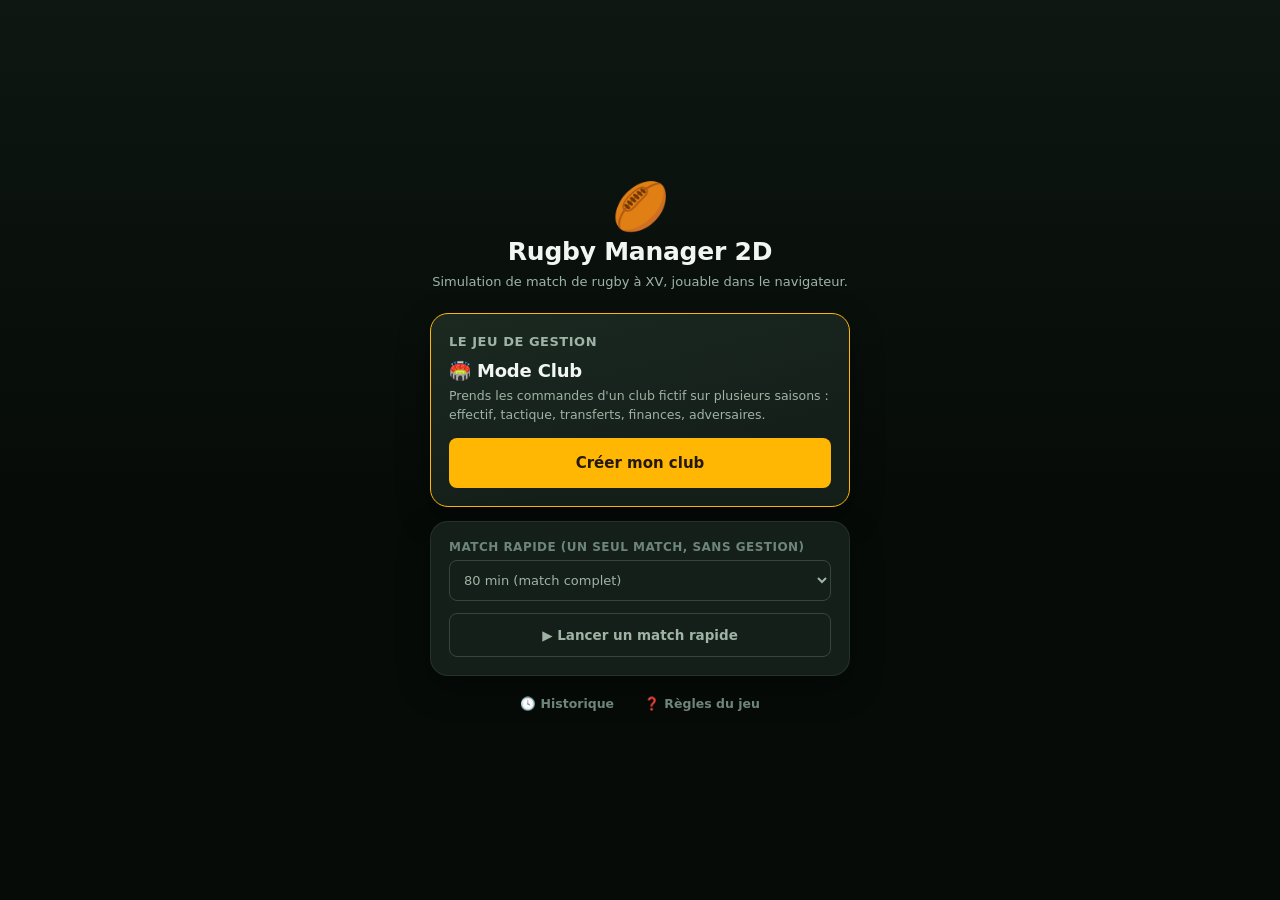
==== docs/index.html @ a4a84b22 "PAGE BLANCHE : un fichier perdu au chargement est signale, avec un bouton pour recharger La page cha" ====
<!DOCTYPE html>
<html lang="fr">
<head>
<meta charset="UTF-8">
<meta name="viewport" content="width=device-width, initial-scale=1, maximum-scale=1, user-scalable=no">
<title>Rugby Manager 2D — Démo de simulation</title>
<script>
  // CHARGEMENT INCOMPLET (TODO_AUDIT.md P2-62) : la page charge ~56 fichiers.
  // Sur une connexion instable, un seul fichier perdu laissait un jeu muet
  // (accueil affiché, boutons sans effet, aucun message). On note ici, avant
  // tout le reste, chaque script ou feuille de style qui échoue à se charger ;
  // la vérification en fin de page prévient le joueur.
  window.__chargementsRates = [];
  window.addEventListener('error', function (e) {
    var t = e.target;
    if (t && (t.tagName === 'SCRIPT' || t.tagName === 'LINK')) {
      window.__chargementsRates.push(t.src || t.href || '?');
    }
  }, true);
</script>
<link rel="stylesheet" href="css/style.css">
</head>
<body>
<!-- Confirmations : petit message temporaire après une action (entraînement,
     transfert, tactique, composition...) — cf. clubUI.js, fonction toast(). -->
<div id="toastContainer" aria-live="polite"></div>
<div class="panneau visible" id="panneauAccueil">
  <div class="accueilContenu">
    <div class="heroBadge">🏉</div>
    <h1>Rugby Manager 2D</h1>
    <p class="sousTitre">Simulation de match de rugby à XV, jouable dans le navigateur.</p>

    <!-- Affichée seulement si une saison de club est en cours (cf.
         clubUI.js, rafraichirCarteAccueil) : l'accueil doit refléter ce que
         le joueur est réellement en train de faire, pas toujours pousser un
         match rapide en priorité si une carrière de club existe déjà. -->
    <div class="carteAction carteContinuerClub" id="carteContinuerClub" style="display:none;">
      <p class="sr-label" style="margin:0 0 8px;">Ta saison en cours</p>
      <div id="continuerClubInfos"></div>
      <button id="btnContinuerClub" class="accent" style="width:100%;margin-top:10px;">Continuer ma saison</button>
      <!-- SORTIE DE SECOURS. Le seul bouton de remise a zero du jeu vivait
           DANS le panneau du club (onglet Palmares) : si l'entree dans le club
           echouait pour une raison quelconque, le joueur ne pouvait ni entrer
           ni effacer sa sauvegarde pour repartir — signale en jeu. Ce bouton-ci
           est affiche par docs/js/main.js sur la seule base de la presence
           d'une sauvegarde, et son gestionnaire n'utilise ni l'etat du club ni
           le rendu de l'interface : il reste donc disponible meme quand tout le
           reste est casse. -->
      <button id="btnSecoursEffacer" class="lienTexte" style="width:100%;margin-top:8px;font-size:12px;display:none;">Ma saison ne s'ouvre pas — repartir de zéro</button>
    </div>

    <!-- Mode Club promu en action principale : c'est le vrai jeu de gestion
         (tout le travail de fond du projet y vit), pas un sous-menu au même
         niveau que "Historique"/"Règles". Masqué si une saison est déjà en
         cours (cf. clubUI.js, rafraichirCarteAccueil) : "Continuer ma
         saison" ci-dessus suffit alors, pas besoin des deux. -->
    <div class="carteAction carteHero" id="carteNouveauClub">
      <p class="sr-label" style="margin:0 0 8px;">Le jeu de gestion</p>
      <h2 style="margin:0 0 6px;">🏟️ Mode Club</h2>
      <p style="font-size:12.5px;color:var(--text-dim);margin:0 0 14px;">Prends les commandes d'un club fictif sur plusieurs saisons : effectif, tactique, transferts, finances, adversaires.</p>
      <button id="btnAccueilModeClub" class="accent">Créer mon club</button>
    </div>

    <div class="carteAction carteSecondaire">
      <label for="selDureeAccueil" class="sr-label">Match rapide (un seul match, sans gestion)</label>
      <select id="selDureeAccueil" title="Durée du match simulé">
        <option value="300">5 min (démo courte)</option>
        <option value="1200">20 min</option>
        <option value="2400">40 min (mi-temps)</option>
        <option value="4800" selected>80 min (match complet)</option>
      </select>
      <button id="btnAccueilMatchRapide" class="alt">▶ Lancer un match rapide</button>
    </div>

    <div class="liensSecondaires">
      <button id="btnAccueilHistorique" class="lienTexte">🕓 Historique</button>
      <button id="btnAccueilLegende" class="lienTexte">❓ Règles du jeu</button>
    </div>
  </div>
</div>

<div class="panneau" id="panneauGeneration">
  <div class="accueilContenu">
    <div class="heroBadge">🏉</div>
    <div class="carteAction">
      <h2 id="genTitre">Génération du match…</h2>
      <p>Le moteur simule le match complet en arrière-plan (mêlées, rucks, plaquages, coups de pied…).</p>
      <div class="barreProgression"><div class="barreProgressionRemplissage" id="genProgressBar"></div></div>
      <p id="genProgressLabel">0:00 / 80:00</p>
    </div>
  </div>
</div>

<!-- Mi-temps d'un match JOUÉ (P0-match) : le résultat n'est pas encore acquis,
     les consignes prises ici modifient réellement la seconde période. -->
<div class="panneau" id="panneauMiTemps">
  <div class="accueilContenu">
    <div class="carteAction carteHero">
      <h2 id="miTempsTitre">Mi-temps</h2>
      <div id="miTempsScore" class="grosScore"></div>
      <p id="miTempsDetail" class="detailResultat"></p>
      <p class="noteFacultatif">Rien n'est joué : tes consignes s'appliquent dès le coup d'envoi.</p>
      <h3 style="margin:14px 0 6px;font-size:13px;">Consigne pour la seconde période</h3>
      <div id="miTempsConsignes"></div>
      <h3 style="margin:14px 0 6px;font-size:13px;">Remplacements</h3>
      <div id="miTempsRemplacants"></div>
      <button id="btnMiTempsReprendre" class="accent" style="margin-top:12px;">Reprendre le match</button>
    </div>
  </div>
</div>

<div class="panneau" id="panneauResultat">
  <div class="accueilContenu">
    <div class="carteAction carteHero">
      <div id="resultatBadge" class="badgeResultat" style="display:none;"></div>
      <h2>Match terminé</h2>
      <div id="resultatScore" class="grosScore"></div>
      <p id="resultatDetail" class="detailResultat"></p>
      <!-- Feuille de match (TODO_AUDIT.md P1-52) : la chronologie réelle de
           la rencontre. Avant, le joueur ne voyait qu'un score. -->
      <div id="resultatFeuille" class="feuilleDeMatch"></div>
      <p class="noteFacultatif">Voir le match est facultatif : le résultat est déjà acquis.</p>
      <button id="btnResultatVoir" class="accent">Voir le match</button>
      <button id="btnResultatFermer" class="alt">Fermer</button>
    </div>
  </div>
</div>

<div id="vueMatch" style="display:none;">
  <div id="hud">
    <div class="ligne1">
      <div class="score" id="score">Equipe A 0 — 0 Equipe B</div>
      <div id="phase">En jeu</div>
      <div class="horloge" id="horloge">0:00 / 5:00</div>
    </div>
    <div class="possession" id="possession"></div>
    <ul id="feed"></ul>
  </div>
  <div id="banner"></div>
  <canvas id="pitch"></canvas>
  <div id="seekZone">
    <span id="tempsLabel">0:00</span>
    <input type="range" id="seek" min="0" max="300" step="1" value="0">
    <span id="tempsLabelFin">5:00</span>
  </div>
  <div id="controls">
    <div class="controlsRangee principale">
      <button id="btnPlay">Pause</button>
      <button id="btnSpeed" class="alt">Vitesse x1</button>
      <!-- Consigne EN COURS de jeu (P0-match) : visible uniquement quand le
           match est réellement joué, donc quand une décision peut encore
           changer la suite. -->
      <button id="btnConsigneMatch" class="alt" style="display:none;">🎯 Consigne</button>
      <button id="btnTerminerMatch" class="alt" style="display:none;">⏩ Terminer</button>
      <button id="btnQuitterMatch" class="alt" style="display:none;">⏹ Quitter</button>
      <button id="btnSauver" class="accent" style="display:none;">Enregistrer</button>
      <button id="btnMenu" class="alt">☰ Menu</button>
    </div>
  </div>
</div>

<div class="panneau" id="panneauMenu">
  <h2>Menu</h2>
  <div style="margin:0 16px 16px;">
    <button id="btnNouveau" class="alt" style="width:100%;margin-bottom:10px;">Nouveau match</button>
    <label class="sr-label" for="selDuree">Durée du match</label>
    <select id="selDuree" title="Durée du match simulé" style="width:100%;margin-bottom:16px;">
      <option value="300">5 min (démo courte)</option>
      <option value="1200">20 min</option>
      <option value="2400">40 min (mi-temps)</option>
      <option value="4800" selected>80 min (match complet)</option>
    </select>
    <button id="btnAccueil" class="alt" style="width:100%;margin-bottom:10px;">Accueil</button>
    <button id="btnStats" class="alt" style="width:100%;margin-bottom:10px;">Stats du match</button>
    <button id="btnHistorique" class="alt" style="width:100%;margin-bottom:10px;">Historique</button>
    <button id="btnModeClub" class="alt" style="width:100%;margin-bottom:10px;">Mode Club</button>
    <button id="btnLegende" class="alt" style="width:100%;">Comment lire le match ?</button>
  </div>
  <button class="fermer alt" id="fermerMenu">Fermer</button>
</div>

<!-- Feuille de match d'une rencontre PASSÉE (C4). Le compte rendu ne vivait
     que sur l'écran de fin de match et disparaissait à sa fermeture ; il est
     désormais archivé et se rouvre depuis le calendrier, avec le même rendu. -->
<div class="panneau" id="panneauFeuilleMatch">
  <h2 id="titreFeuilleMatch">Feuille de match</h2>
  <div id="corpsFeuilleMatch" class="feuilleDeMatch" style="margin:0 16px;"></div>
  <button class="fermer alt" id="fermerFeuilleMatch">Fermer</button>
</div>

<div class="panneau" id="panneauClub">
  <div id="clubCreation">
    <div class="carteClub" style="margin-top:16px;">
      <h3 style="margin-top:0;">🏟️ Mode Club</h3>
      <p>Crée ton club pour démarrer une saison en Ligue Régionale (14 clubs, aller-retour, tout le monde joue à chaque journée) avec le même moteur que le Match rapide. Monte vers la Ligue Nationale puis la Ligue d'Excellence selon ton classement, dispute les compétitions mondiales, et débloque une Équipe B si ton budget te le permet.</p>
      <label class="sr-label" for="inputNomClub">Nom du club</label>
      <input type="text" id="inputNomClub" class="champTexte" placeholder="Laisser vide pour un nom généré">
      <!-- Nom du MANAGER (TODO_AUDIT.md P1-42) : la carrière personnelle est
           désormais distincte du club, on demande donc qui la mène. Le
           parcours de création reste identique par ailleurs. -->
      <label class="sr-label" for="inputNomManager" style="margin-top:10px;">Ton nom (manager)</label>
      <input type="text" id="inputNomManager" class="champTexte" placeholder="Laisser vide pour « Manager »">
      <button id="btnCreerClub" class="accent" style="width:100%;margin-top:12px;">Créer le club et démarrer la saison</button>
    </div>
    <button class="fermer alt" id="fermerClubCreation" style="width:calc(100% - 32px);margin:8px 16px;">Fermer</button>
  </div>

  <!-- Coquille d'application : barre supérieure persistante (identité du
       club + repères clés) + navigation (menu latéral sur ordinateur,
       bandeau horizontal en haut sur mobile, cf. style.css) + contenu
       défilant indépendamment — plus une simple succession de cartes. -->
  <div id="clubGestion" style="display:none;">
    <div id="clubTopBar">
      <!-- Sur mobile, la navigation vit dans un tiroir masqué par défaut
           (cf. style.css/clubUI.js) : ce bouton l'ouvre. Invisible à partir
           de 900px, où le menu latéral reste toujours affiché. -->
      <button class="alt" id="btnMenuClub" title="Menu">☰</button>
      <!-- Identité du club ACTUELLEMENT AFFICHÉ (TODO_AUDIT.md P1-20) :
           le sien ("Mon club") ou celui qu'il est en train de consulter
           ("Club consulté", avec le bouton de retour). Visible en
           permanence, en haut à gauche, quel que soit l'écran. -->
      <div id="clubEntete"></div>
      <button class="alt" id="fermerClub" title="Fermer le Mode Club">✕</button>
      <div id="clubTopBarInfos"></div>
    </div>

    <div id="clubBody">
      <!-- Fond assombri derrière le tiroir de navigation mobile : cliquer
           dessus referme le tiroir, comme le tiroir lui-même. -->
      <div id="navBackdrop"></div>
      <nav class="barreOnglets" id="barreOngletsClub">
        <button class="ongletBtn actif" data-onglet="dashboard">🏠 <span>Dashboard</span></button>
        <button class="ongletBtn" data-onglet="preparer">🧭 <span>Préparer le match</span></button>
        <span class="groupeNav" data-cat="club">Mon club</span>
        <button class="ongletBtn" data-onglet="effectif">👥 <span>Effectif</span></button>
        <button class="ongletBtn" data-onglet="composition">📋 <span>Composition</span></button>
        <button class="ongletBtn" data-onglet="tactique">🎯 <span>Tactique</span></button>
        <button class="ongletBtn" data-onglet="entrainement">🏋️ <span>Entraînement</span></button>
        <span class="groupeNav" data-cat="recrutement">Recrutement</span>
        <button class="ongletBtn" data-onglet="transferts">🔁 <span>Recrutement</span></button>
        <button class="ongletBtn" data-onglet="personnel">🧑‍⚕️ <span>Personnel</span></button>
        <span class="groupeNav" data-cat="competition">Compétition</span>
        <button class="ongletBtn" data-onglet="classement">🏆 <span>Compétitions</span></button>
        <button class="ongletBtn" data-onglet="calendrier">📅 <span>Calendrier</span></button>
        <button class="ongletBtn" data-onglet="monde">🌍 <span>Monde</span></button>
        <span class="groupeNav" data-cat="gestion">Gestion</span>
        <button class="ongletBtn" data-onglet="finances">💰 <span>Finances</span></button>
        <button class="ongletBtn" data-onglet="medical">🩺 <span>Médical</span></button>
        <button class="ongletBtn" data-onglet="developpement">🌱 <span>Développement</span></button>
        <button class="ongletBtn" data-onglet="club">🏗️ <span>Club</span></button>
        <button class="ongletBtn" data-onglet="stats">📊 <span>Statistiques</span></button>
      </nav>

      <main id="clubMain">
        <!-- Dashboard : prochain match, 5 derniers résultats, classement,
             alertes (blessures/fatigue/contrats/finances), effectif, budget —
             la vue qu'on voit en entrant dans le club (cf. clubUI.js). -->
        <div class="voletOnglet" data-volet="dashboard">
          <div class="enTetePage"><span class="categoriePage">Accueil</span><h2 id="titreVueDensemble">Dashboard</h2><p id="sousTitreVueDensemble">Ta saison en un coup d'œil : prochain match, décisions urgentes et alertes.</p></div>
          <!-- Vue d'ensemble d'un club CONSULTÉ (TODO_AUDIT.md P1-20) :
               identité, forme, comparaison d'effectif et confrontations
               directes — les seules informations réellement observables d'un
               club que le joueur ne dirige pas. Masquée sur son propre club,
               où c'est le tableau de bord de gestion qui s'affiche. -->
          <div class="carteClub" id="carteVueClubConsulte" style="display:none;">
            <h3>🏟️ Vue d'ensemble</h3>
            <div id="clubVueConsulteIdentite"></div>
            <h4 style="margin:14px 0 6px;">Comparaison d'effectif</h4>
            <div id="clubVueConsulteAnalyse"></div>
            <h4 style="margin:14px 0 6px;">Confrontations directes</h4>
            <div id="clubVueConsulteConfrontations"></div>
            <!-- Palmarès et parcours (G16) : depuis que les clubs survivent
                 aux montées et aux descentes, ils accumulent une histoire.
                 Même bloc que sur la fiche du club du joueur — une seule
                 fonction de rendu, pas une version pauvre pour l'adversaire. -->
            <!-- Marché des entraîneurs (G24) : qui tient ce banc, depuis quand,
                 et si sa place est menacée. Bloc DISTINCT du palmarès : rangé
                 sous « Palmarès et parcours », il annonçait un entraîneur en
                 poste comme s'il s'agissait d'un titre du club. -->
            <h4 style="margin:14px 0 6px;">Banc de touche</h4>
            <div id="clubVueConsulteEntraineur"></div>
            <h4 style="margin:14px 0 6px;">Palmarès et parcours</h4>
            <div id="clubVueConsultePalmares"></div>
            <!-- Match amical (TODO_AUDIT.md P1-32) : l'action vit sur la page
                 du club qu'on regarde — on ne choisit jamais un adversaire
                 dans une liste (règle P1-20), on ouvre un club puis on lui
                 propose une rencontre. -->
            <div id="clubVueConsulteAmical"></div>
          </div>
          <p class="sectionDashboard carteMonClub">À faire maintenant</p>
          <div class="carteClub carteMonClub" id="carteAlertes" style="display:none;">
            <h3>📋 À traiter</h3>
            <div id="clubAlertes"></div>
          </div>
          <div class="carteClub carteMonClub">
            <h3>🗓️ Prochaine échéance</h3>
            <div id="clubProchainMatch"></div>
            <label class="sr-label" for="selDureeClub" style="margin-top:10px;">Durée du match</label>
            <select id="selDureeClub" style="width:100%;" title="Durée du match simulé">
              <option value="300">5 min (démo courte)</option>
              <option value="1200">20 min</option>
              <option value="2400">40 min (mi-temps)</option>
              <option value="4800" selected>80 min (match complet)</option>
            </select>
            <!-- Deux actions DISTINCTES (TODO_AUDIT.md P1-26) : avancer d'un
                 seul jour, ou filer jusqu'au prochain match en s'arrêtant dès
                 qu'il se passe quelque chose (blessure, décision, rapport,
                 réponse de contrat). Un seul bouton « Continuer » ne
                 permettait pas de suivre une semaine jour par jour. -->
            <!-- Action PRINCIPALE de l'avant-match (TODO_AUDIT.md P1-41) :
                 tout ce qu'il faut régler vit dans l'onglet « Préparer le
                 match », plus éparpillé sur trois cartes du tableau de bord. -->
            <button id="btnVersPreparer" class="accent" style="width:100%;margin-top:10px;">🧭 Préparer le match</button>
            <!-- Le JOUR PAR JOUR est le rythme de la carrière : c'est lui
                 l'action principale. « Continuer » reste disponible pour
                 filer jusqu'à la prochaine échéance, mais annonce désormais
                 combien de jours il va sauter — mesuré, le premier saut d'une
                 carrière neuve en avale 21 d'un coup. -->
            <button id="btnJourSuivant" class="accent" style="width:100%;margin-top:10px;">→ Jour suivant</button>
            <button id="btnComposition" class="alt" style="width:100%;margin-top:8px;">📋 Composition</button>
            <button id="btnJouerMatchClub" class="alt" style="width:100%;margin-top:8px;">▶ Continuer</button>
            <button id="btnSaisonSuivante" class="accent" style="width:100%;margin-top:10px;display:none;">Saison suivante →</button>
          </div>
          <!-- Agenda des 7 prochains jours (TODO_AUDIT.md P1-22) : le
               calendrier réel du club, jour par jour — pas une reprise du
               calendrier complet (onglet Calendrier), juste ce qui arrive
               tout de suite. -->
          <!-- Préparation progressive de la rencontre (TODO_AUDIT.md P1-24) :
               ce qui est prêt et ce qui ne l'est pas, dès plusieurs jours
               avant le match. Rien n'est bloquant — seulement signalé. -->
          <div class="carteClub carteMonClub" id="carteAgenda">
            <h3>📆 Les 7 prochains jours</h3>
            <div id="clubAgenda"></div>
          </div>
          <!-- Boîte de réception : messages RÉELS générés par les événements
               déjà produits par la simulation (transferts, prêts, contrats,
               blessures, résultats, changements de saison) — cf. clubUI.js,
               RMClub.ajouterMessage (appelé depuis club.js). -->
          <div class="carteClub carteMonClub" id="carteMessages">
            <div style="display:flex;justify-content:space-between;align-items:center;">
              <h3 style="margin:0;">📬 Boîte de réception</h3>
              <button id="btnMessagesTousLus" class="alt" style="flex:0 0 auto;width:auto;padding:8px 12px;font-size:12px;">Tout marquer comme lu</button>
            </div>
            <div id="clubMessages"></div>
          </div>
          <!-- Analyse du prochain adversaire : moyennes d'attributs RÉELLES de
               son effectif comparées aux tiennes + sa forme récente réelle
               (cf. clubUI.js, RMClub.analyserAdversaire) — jamais une note
               fabriquée. -->
          <p class="sectionDashboard carteMonClub">Vue d'ensemble</p>
          <!-- Objectif de la saison + confiance du président : dérivés du
               classement RÉEL de la saison précédente (cf. clubUI.js,
               RMClub.determinerObjectifSaison/evaluerObjectifSaison) —
               jamais un objectif ou un score fabriqués. -->
          <div class="carteClub carteMonClub" id="carteObjectifSaison" style="display:none;">
            <h3>🎯 Objectif de la saison</h3>
            <div id="clubObjectifSaison"></div>
          </div>
          <!-- « Préparation du prochain match » et « Prochain adversaire »
               retirées du tableau de bord (TODO_AUDIT.md P1-41) : elles
               répétaient l'adversaire, le lieu et la date déjà annoncés par
               « Prochaine échéance » — 1001 px cumulés pour trois fois la
               même rencontre. Tout vit désormais dans l'onglet « Préparer le
               match », atteint par le bouton ci-dessus. Rien n'est perdu. -->
          <!-- Masquée tant qu'aucun match n'a été joué (P1-37) : en début de
               carrière elle n'annonçait qu'« Aucun match joué pour le moment »,
               en repoussant vers le bas ce qu'il y a réellement à faire. -->
          <div class="carteClub carteMonClub" id="carteDerniersResultats" style="display:none;">
            <h3>📈 5 derniers résultats</h3>
            <div id="clubDerniersResultats"></div>
          </div>
          <!-- Mini-classement retiré (TODO_AUDIT.md P1-37) : il occupait 461 px
               pour répéter ce que la page Classement montre en entier et ce que
               la barre du haut résume déjà (« 9e /14 »). Rien n'est perdu :
               l'entrée « Classement » du menu mène au tableau complet. -->
          <!-- Le budget est déjà affiché ci-dessous (Statut de l'effectif) et
               dans la barre du haut : une carte "Finances" séparée ici ne
               montrait rien de plus (doublon pur) — le détail complet reste
               à un clic dans l'onglet Finances. -->
          <!-- « Statut de l'effectif » retiré (TODO_AUDIT.md P1-37) : blessés et
               contrats expirants sont désormais dans « À traiter », le budget
               dans la barre du haut, et la taille de l'effectif dans l'onglet
               Effectif. La carte ne disait plus rien de neuf. -->
        </div>

        <!-- Effectif : recherche/tri/filtres, chaque ligne bascule sur une
             fiche joueur SUR PLACE (cf. clubUI.js) — pas un écran empilé.
             Écran UNIQUE partagé par les 4 types d'équipe (premier XV,
             Équipe B, Espoirs, club adverse) via le sélecteur commun. -->
        <!-- PRÉPARER LE MATCH (TODO_AUDIT.md P1-41) : UNE seule vue, réutilisée
             pour la Première, l'Équipe B, les Espoirs, les coupes et les
             amicaux. Aucun écran par équipe : la rencontre vient de
             prochainArret(), qui décide seul de quelle équipe joue.
             Les huit sections sont rendues dans l'ordre par
             rafraichirPreparerMatch() (clubUI.js), à partir du dossier
             assemblé par RMClub.dossierPreparation — aucun second état. -->
        <div class="voletOnglet" data-volet="preparer" style="display:none;">
          <div class="enTetePage"><span class="categoriePage">Avant-match</span><h2>Préparer le match</h2><p>Tout ce qu'il faut régler avant le coup d'envoi, au même endroit.</p></div>
          <div id="clubPreparer"></div>
        </div>

        <div class="voletOnglet" data-volet="effectif" style="display:none;">
          <div class="enTetePage"><span class="categoriePage">Équipes</span><h2>Effectif</h2><p>Recherche, tri et filtre l'effectif de l'équipe sélectionnée — clique un joueur pour sa fiche détaillée.</p></div>
          <div class="emplacementSelecteurEquipe"></div>
          <div class="barreSousOnglets" data-sousonglets="effectif"></div>
          <!-- « Inscriptions » de l'architecture cible n'est PAS déclaré : le
               jeu n'a aucun modèle de liste d'inscrits en compétition. Un
               onglet vide n'apprendrait rien — il reste à construire. -->
          <div class="carteClub" id="carteEffectifOnglet" style="display:none;">
            <h3 id="titreEffectifOnglet"></h3>
            <div id="clubEffectifOnglet"></div>
          </div>
          <div class="carteClub" id="carteEffectifTable">
            <div style="display:flex;justify-content:space-between;align-items:center;flex-wrap:wrap;gap:8px;">
              <h3 style="margin:0;">👥 Effectif</h3>
              <button id="btnComparerEffectif" class="alt" style="flex:0 0 auto;width:auto;padding:8px 12px;font-size:12px;display:none;">⚖️ Comparer la sélection</button>
            </div>
            <div id="clubEffectifFiltres" class="filtresEffectif">
              <input type="search" id="filtreEffectifRecherche" class="champTexte" placeholder="Rechercher un joueur…" style="flex:2 1 160px;">
              <select id="filtreEffectifPoste" style="flex:1 1 120px;">
                <option value="">Tous postes</option>
                <option value="P">Pilier</option>
                <option value="T">Talonneur</option>
                <option value="2L">Deuxième ligne</option>
                <option value="3L">Troisième ligne</option>
                <option value="DM">Demi de mêlée</option>
                <option value="OV">Ouverture</option>
                <option value="CE">Centre</option>
                <option value="AI">Ailier</option>
                <option value="AR">Arrière</option>
              </select>
              <label class="filtreCase"><input type="checkbox" id="filtreEffectifDisponible"> Disponibles seulement</label>
            </div>
            <div id="clubEffectif" tabindex="0" role="region" aria-label="Tableau de l'effectif, défilement horizontal sur petit écran"></div>
            <div id="clubComparaisonEffectif"></div>
            <div id="clubJoueurDetail" style="display:none;"></div>
          </div>
          <!-- CONTRATS : la vue par échéance, avec valeur, satisfaction et
               volonté de prolonger. Elle vit DANS l'onglet Effectif plutôt
               que dans un onglet de plus : c'est le même effectif, lu par une
               autre entrée. Un clic sur une ligne ouvre la MÊME fiche joueur
               que le tableau ci-dessus (cf. clubUI.js, ouvrirFicheJoueur). -->
          <div class="carteClub" id="carteContrats" style="display:none;">
            <div style="display:flex;justify-content:space-between;align-items:center;gap:8px;flex-wrap:wrap;">
              <h3 style="margin:0;">📄 Contrats</h3>
              <span id="clubContratsResume" class="detailMouvement"></span>
            </div>
            <div class="ligneFiltres" style="margin:8px 0;">
              <label class="filtreCase"><input type="checkbox" id="filtreContratsExpirants"> Expirant bientôt seulement</label>
              <label class="filtreCase"><input type="checkbox" id="filtreContratsRisque"> À risque seulement</label>
            </div>
            <div id="clubContrats" tabindex="0" role="region" aria-label="Tableau des contrats, défilement horizontal sur petit écran"></div>
          </div>
        </div>

        <!-- Composition : terrain visuel (1-15), banc de 8, capitaine, buteur,
             lanceur en touche — un vrai écran de sélection, pas une liste
             déroulante isolée (cf. clubUI.js, rafraichirComposition).
             Sélecteur d'équipe commun (TODO_AUDIT.md P1-19) : même écran pour
             le premier XV, l'Équipe B, les Espoirs et n'importe quel club
             adverse (ce dernier en lecture seule). -->
        <div class="voletOnglet" data-volet="composition" style="display:none;">
          <div class="enTetePage"><span class="categoriePage">Équipes</span><h2>Composition</h2><p>Titulaires, banc et encadrement de l'équipe sélectionnée.</p></div>
          <div class="emplacementSelecteurEquipe"></div>
          <div class="carteClub">
            <div style="display:flex;justify-content:space-between;align-items:center;flex-wrap:wrap;gap:8px;">
              <h3 style="margin:0;">📋 Composition du jour</h3>
              <button id="btnCompositionAuto" class="alt" style="flex:0 0 auto;width:auto;padding:8px 12px;font-size:12px;">Meilleure équipe possible</button>
            </div>
            <p style="font-size:12px;color:var(--text-dim);margin:10px 0 0;">Un joueur blessé (🤕) reste sélectionnable mais jouera diminué — évite de l'aligner si tu as une alternative. La fatigue (⚡) réduit aussi ses stats en match.</p>
            <div id="clubTerrain" class="terrainComposition"></div>
          </div>
          <div class="carteClub">
            <h3>🔄 Remplaçants (banc)</h3>
            <div id="clubBanc" class="grilleBanc"></div>
          </div>
          <div class="carteClub">
            <h3>🎖️ Encadrement</h3>
            <div id="clubEncadrement"></div>
          </div>
        </div>

        <!-- Tactique : 6 axes indépendants qui se combinent, chacun modifie
             réellement la config transmise au moteur (cf. RMClub.AXES_TACTIQUE
             et engine/rugby-engine.js cfgAttaque/cfgDefense/cfgMelee/cfgTouche/cfgRuck).
             Même sélecteur d'équipe commun que l'onglet Composition. -->
        <div class="voletOnglet" data-volet="tactique" style="display:none;">
          <div class="enTetePage"><span class="categoriePage">Équipes</span><h2>Tactique</h2><p>Six réglages indépendants, chacun modifie réellement la config transmise au moteur.</p></div>
          <div class="emplacementSelecteurEquipe"></div>
          <div class="carteClub">
            <h3>🎯 Tactique</h3>
            <div id="clubTactique"></div>
          </div>
        </div>

        <!-- Entraînement : un programme choisi nudge RÉELLEMENT les attributs
             correspondants à chaque journée jouée (cf. RMClub.appliquerEntrainement) —
             borné par le potentiel et l'âge de chaque joueur, jamais un simple badge. -->
        <div class="voletOnglet" data-volet="entrainement" style="display:none;">
          <div class="enTetePage"><span class="categoriePage">Équipes</span><h2>Entraînement</h2><p>Chaque équipe a sa propre semaine d'entraînement : celle réglée ici est celle de l'équipe affichée dans le sélecteur.</p></div>
          <div class="emplacementSelecteurEquipe"></div>
          <!-- Semaine d'entraînement (TODO_AUDIT.md P1-23) : une activité par
               jour, appliquée RÉELLEMENT chaque jour écoulé. Le jour de match
               n'a pas de séance (le match est la charge du jour). -->
          <div class="carteClub" id="carteSemaineEntrainement">
            <h3>🗓️ Semaine d'entraînement</h3>
            <p id="porteeSemaineEntrainement" style="font-size:12px;color:var(--text-dim);margin:0 0 12px;"></p>
            <p style="font-size:12px;color:var(--text-dim);margin:0 0 12px;">Une séance par jour, appliquée à chaque journée écoulée. Une séance intense fait progresser mais fatigue ; le repos rafraîchit sans rien développer. Modifiable jusqu'au début de la journée concernée.</p>
            <div id="clubSemaineEntrainement"></div>
          </div>
          <div class="carteClub" id="carteEntrainementDetail">
            <h3>🏋️ Effet des séances</h3>
            <p style="font-size:12px;color:var(--text-dim);margin:0 0 12px;">Deux joueurs ne progressent jamais pareil : l'âge, la marge restant jusqu'au potentiel, la fatigue du jour, le temps de jeu réel et la qualité de l'entraîneur pèsent tous.</p>
            <div id="clubEntrainement"></div>
          </div>
          <div class="carteClub">
            <h3>🌱 Développement des jeunes</h3>
            <div id="clubJeunes"></div>
          </div>
        </div>

        <!-- Recrutement : marché + repérage (scouting), favoris, comparaison
             — cf. RMClub.statsApparentes/basculerFavori. -->
        <div class="voletOnglet" data-volet="transferts" style="display:none;">
          <div class="enTetePage"><span class="categoriePage">Recrutement</span><h2>Recrutement</h2><p>Marché des transferts, scouting et favoris.</p></div>
          <div id="transfertsBudget" class="carteClub"></div>
          <!-- Fenêtre de transfert (TODO_AUDIT.md P1-24) : les signatures ne
               sont possibles que pendant les périodes d'ouverture. Le
               repérage, lui, reste ouvert toute l'année. -->
          <div id="clubFenetreTransfert" class="carteClub"></div>
          <!-- Réseau de recrutement (G12) : le manager n'avait aucune
               décision de réseau à prendre — le marché montrait 6 joueurs à
               tout le monde, gratuitement, dès le premier jour. Un seul
               recruteur, une zone, une durée, un coût réel. -->
          <div class="carteClub" id="carteReseauScouting">
            <div style="display:flex;justify-content:space-between;align-items:center;gap:8px;flex-wrap:wrap;">
              <h3 style="margin:0;">🌍 Réseau de recrutement</h3>
              <select id="dureeMissionScouting" class="champTexte" style="flex:0 0 auto;width:auto;padding:7px 10px;font-size:12px;"></select>
            </div>
            <div id="clubMissionScouting"></div>
            <div id="clubZonesScouting"></div>
            <div id="clubRapportsReseau" style="margin-top:10px;"></div>
          </div>
          <div class="carteClub" id="carteFavoris" style="display:none;">
            <div style="display:flex;justify-content:space-between;align-items:center;">
              <h3 style="margin:0;">⭐ Mes favoris</h3>
              <button id="btnComparerFavoris" class="alt" style="flex:0 0 auto;width:auto;padding:8px 12px;font-size:12px;display:none;">⚖️ Comparer la sélection</button>
            </div>
            <div id="clubFavoris"></div>
            <div id="clubComparaison" style="margin-top:12px;"></div>
          </div>
          <!-- Départs (TODO_AUDIT.md P1-48) : le marché ne va plus dans un
               seul sens. Liste des transferts, offres reçues, et valeur
               réelle de chaque joueur cessible. -->
          <div class="carteClub" id="carteDeparts">
            <h3 style="margin:0 0 8px;">📤 Départs</h3>
            <div id="clubDeparts"></div>
          </div>
          <!-- Joueurs des clubs adverses (TODO_AUDIT.md G4) : jusqu'ici le
               marché ne contenait QUE des joueurs libres. On peut désormais
               faire une offre à un club pour un joueur sous contrat. -->
          <div class="carteClub">
            <div style="display:flex;justify-content:space-between;align-items:center;gap:8px;flex-wrap:wrap;">
              <h3 style="margin:0;">🎯 Joueurs des clubs de la division</h3>
              <span id="clubCiblesResume" class="detailMouvement"></span>
            </div>
            <div class="ligneFiltres" style="margin:8px 0;">
              <select id="filtreCiblesPoste" class="champTexte" style="flex:1 1 140px;"><option value="">Tous les postes</option></select>
            </div>
            <div id="clubCibles" tabindex="0" role="region" aria-label="Joueurs des clubs adverses, défilement horizontal sur petit écran"></div>
          </div>
          <div class="carteClub">
            <div style="display:flex;justify-content:space-between;align-items:center;">
              <h3 style="margin:0;">🆓 Joueurs libres</h3>
              <button id="btnRafraichirMarche" class="alt" style="flex:0 0 auto;width:auto;padding:8px 12px;font-size:12px;">🔄 Rafraîchir</button>
            </div>
            <div id="clubMarche"></div>
          </div>
          <!-- Mercato de la division (TODO_AUDIT.md P1-43a) : ce que les
               clubs rivaux ont RÉELLEMENT fait à l'intersaison. Masqué tant
               qu'aucune intersaison n'a eu lieu — on n'affiche pas une carte
               vide. -->
          <div class="carteClub" id="carteMercatoDivision" style="display:none;">
            <h3>🔁 Mercato de la division</h3>
            <div id="clubMercatoDivision"></div>
          </div>
        </div>

        <!-- Personnel : organigramme (entraîneur, préparateur, médecin,
             recruteur, analyste), chacun avec un effet réel sur un mécanisme
             existant (cf. RMClub.effetPersonnel) — jamais décoratif. -->
        <div class="voletOnglet" data-volet="personnel" style="display:none;">
          <div class="enTetePage"><span class="categoriePage">Équipes</span><h2>Personnel</h2><p>Organigramme du club de l'équipe sélectionnée et candidats disponibles.</p></div>
          <div class="emplacementSelecteurEquipe"></div>
          <div class="carteClub">
            <h3>🧑‍⚕️ Organigramme</h3>
            <p style="font-size:12px;color:var(--text-dim);margin:0 0 10px;">Un poste vacant n'a aucun effet ; recruter dessus module réellement l'entraînement, la fatigue, les blessures, le scouting ou l'analyse — et pèse sur la masse salariale.</p>
            <div id="clubPersonnelActuel"></div>
          </div>
          <div class="carteClub" id="cartePersonnelMarche">
            <div style="display:flex;justify-content:space-between;align-items:center;">
              <h3 style="margin:0;">📥 Candidats disponibles</h3>
              <button id="btnRafraichirPersonnel" class="alt" style="flex:0 0 auto;width:auto;padding:8px 12px;font-size:12px;">🔄 Rafraîchir</button>
            </div>
            <div id="clubPersonnelMarche"></div>
          </div>
        </div>

        <!-- Classement : UNIQUEMENT le classement (TODO_AUDIT.md P1-33).
             Cet onglet a remplacé l'ancien « Autres clubs » — on ne choisit
             jamais un club dans une liste (règle P1-20) : on clique son nom
             là où il apparaît déjà, ici dans le tableau. La fiche d'identité
             d'un adversaire (réputation, forme, forces/faiblesses,
             confrontations) vit désormais dans #carteVueClubConsulte, sur la
             page du club ouvert — elle n'a pas disparu, elle a déménagé.
             Le calendrier a sa propre page : deux choses différentes. -->
        <div class="voletOnglet" data-volet="classement" style="display:none;">
          <div class="enTetePage"><span class="categoriePage">Compétition</span><h2>Compétitions</h2><p>Les compétitions de chacune de tes équipes, et n'importe quel championnat du monde : classement, équipes, statistiques et règles. Clique le nom d'un club pour l'ouvrir.</p></div>
          <!-- Choisir son équipe (Première / B / Espoirs) affiche SES
               compétitions — le même composant unique que dans Calendrier,
               Composition ou Tactique. Sans lui, il fallait retrouver le
               championnat de la réserve dans une liste plate de 21 entrées
               mélangeant 12 pays. -->
          <div class="emplacementSelecteurEquipe"></div>
          <div class="carteClub" id="carteCompetitionsEquipe">
            <h3 id="titreCompetitionsEquipe">🏆 Ses compétitions</h3>
            <div id="clubCompetitionsEquipe"></div>
          </div>
          <!-- La navigation « Pays et championnats » n'est PLUS ici : dans
               l'écran Compétitions, on choisit son équipe puis l'une de SES
               compétitions (carte ci-dessus). Les 12 pays restent accessibles
               depuis Calendrier et depuis l'onglet Monde, où ils ont un sens
               — ce composant est unique et n'est pas dupliqué. -->
          <div class="barreSousOnglets" data-sousonglets="classement"></div>
          <div class="carteClub" id="carteCompetitionOnglet" style="display:none;">
            <h3 id="titreCompetitionOnglet"></h3>
            <div id="clubCompetitionOnglet"></div>
          </div>
          <!-- Navigation PAYS puis CHAMPIONNAT (TODO_AUDIT.md P1-28) : on ne
               choisit jamais un CLUB dans une liste (règle P1-20), mais il
               faut bien pouvoir se déplacer entre compétitions pour que des
               noms de clubs apparaissent quelque part où on puisse les
               cliquer. Un seul écran pour les trois sources : le championnat
               du joueur, les autres paliers français, les 12 pays. -->
          <div class="carteClub" id="carteCompetitionChoisie">
            <h3 id="titreCompetitionChoisie">🏆 Championnat</h3>
            <div id="clubCompetitionClassement" tabindex="0" role="region" aria-label="Classement du championnat, défilement horizontal sur petit écran"></div>
          </div>
        </div>

        <!-- Calendrier : UNIQUEMENT les rencontres (TODO_AUDIT.md P1-33).
             Le classement a sa propre page — ce sont deux choses différentes,
             elles ne partagent plus le même écran. La navigation par pays et
             championnat est le MÊME composant que dans l'onglet Classement,
             déplacé dans l'onglet actif (comme le sélecteur d'équipe). -->
        <div class="voletOnglet" data-volet="calendrier" style="display:none;">
          <div class="enTetePage"><span class="categoriePage">Compétition</span><h2>Calendrier</h2><p>Les rencontres de n'importe quel championnat, à leur date réelle.</p></div>
          <!-- Choisir son équipe (Première / B / Espoirs) affiche SON calendrier :
               le chemin évident, redevenu possible. La navigation par pays
               ci-dessous reste là pour aller voir les autres championnats. -->
          <div class="emplacementSelecteurEquipe"></div>
          <!-- Sous-onglets : barre GÉNÉRIQUE, alimentée par clubUI.js
               (SOUS_ONGLETS + rafraichirSousOnglets). Le même composant
               servira aux autres menus — il n'y a qu'une barre dans le jeu. -->
          <div class="barreSousOnglets" data-sousonglets="calendrier"></div>
          <div class="emplacementNavigationCompetition"></div>
          <div class="carteClub">
            <h3 id="titreCalendrierCompetition">📅 Calendrier</h3>
            <div id="clubCalendrier"></div>
          </div>
        </div>

        <div class="voletOnglet" data-volet="monde" style="display:none;">
          <div class="enTetePage"><span class="categoriePage">Compétition</span><h2>🌍 Écosystème mondial</h2><p>Les pyramides professionnelles de 12 nations et les compétitions internationales — un monde vivant qui avance en même temps que ta saison (noms fictifs, structure inspirée du vrai rugby).</p></div>
          <!-- Bancs qui chauffent (G27) : le compteur `joursEnDanger` existait
               et s'affichait, mais sur la fiche d'UN club à la fois — il
               fallait ouvrir 43 fiches pour savoir quels postes allaient se
               libérer. Carte masquée quand rien ne chauffe : un écran vide
               n'apprend rien. -->
          <!-- Postes à pourvoir (G29) : mesuré, à 50 de réputation un TIERS
               des postes qui s'ouvrent ne sont jamais proposés au manager. Il
               ne pouvait qu'attendre qu'on vienne à lui ; ici il peut se
               proposer. Masquée quand aucun poste n'est ouvert. -->
          <div class="carteClub" id="cartePostesOuverts" style="display:none;">
            <h3>📄 Postes à pourvoir</h3>
            <p class="noteLectureSeule" style="margin:0 0 10px;">Tous les bancs vacants du pays — y compris ceux qui ne t'ont pas contacté. Une candidature par club et par saison : un refus se paie.</p>
            <div id="clubPostesOuverts"></div>
          </div>
          <div class="carteClub" id="carteBancsQuiChauffent" style="display:none;">
            <h3>🔥 Bancs qui chauffent</h3>
            <p class="noteLectureSeule" style="margin:0 0 10px;">Les entraîneurs menacés dans tout le pays. Un poste qui se libère, c'est une offre qui arrive — le plus avancé en premier.</p>
            <div id="clubBancsQuiChauffent"></div>
          </div>
          <div class="carteClub">
            <h3>🌐 Pays</h3>
            <p style="margin:0 0 10px;font-size:12px;color:var(--text-faint);">Choisis un pays pour voir ses divisions, son système (montées/descentes ou franchises) et son classement réel.</p>
            <div id="mondePays"></div>
          </div>
          <div class="carteClub" id="carteMondeDivision" style="display:none;">
            <h3 id="mondeDivisionTitre">Division</h3>
            <div id="mondeDivisionCorps"></div>
            <button class="alt" id="btnFermerMondeDivision" style="width:100%;margin-top:10px;">← Retour aux pays</button>
          </div>
          <div class="carteClub">
            <h3>🏆 Compétitions internationales</h3>
            <div id="mondeInternationales"></div>
          </div>
        </div>

        <div class="voletOnglet" data-volet="finances" style="display:none;">
          <div class="enTetePage"><span class="categoriePage">Gestion</span><h2>Finances</h2><p>Budget, masse salariale et prévisions à court terme.</p></div>
          <div class="carteClub">
            <h3>💰 Budget</h3>
            <div id="clubBudgetDetail"></div>
          </div>
          <div class="carteClub">
            <h3>🧮 Masse salariale</h3>
            <div id="clubMasseSalariale"></div>
          </div>
          <div class="carteClub" id="cartePrevisions" style="display:none;">
            <h3>🔮 Prévisions (5 prochaines journées)</h3>
            <div id="clubPrevisions"></div>
          </div>
          <div class="carteClub">
            <h3>🧾 Derniers mouvements</h3>
            <div id="clubHistoriqueFinances"></div>
          </div>
        </div>

        <!-- Médical : vue filtrée de l'effectif, façon Medical Centre FM
             (blessé, depuis quand, retour estimé, fatigue). -->
        <div class="voletOnglet" data-volet="club" style="display:none;">
          <div class="enTetePage"><span class="categoriePage">Gestion</span><h2>Club</h2><p>Investir dans les infrastructures : un gain durable, payé maintenant.</p></div>
          <div class="carteClub" id="carteChantier" style="display:none;">
            <h3>🚧 Chantier en cours</h3>
            <div id="clubChantier"></div>
          </div>
          <div class="carteClub">
            <h3>🏗️ Infrastructures</h3>
            <div id="clubInfrastructures"></div>
          </div>
        </div>

        <div class="voletOnglet" data-volet="developpement" style="display:none;">
          <div class="enTetePage"><span class="categoriePage">Équipes</span><h2>Centre de développement</h2><p>La réserve, le centre de formation, les prêts et la progression réelle des jeunes.</p></div>
          <div class="barreSousOnglets" data-sousonglets="developpement"></div>
          <div class="carteClub">
            <h3 id="titreDeveloppement"></h3>
            <div id="clubDeveloppement"></div>
          </div>
        </div>

        <div class="voletOnglet" data-volet="medical" style="display:none;">
          <div class="enTetePage"><span class="categoriePage">Gestion</span><h2>Médical</h2><p>Blessures en cours et charge de fatigue de l'effectif.</p></div>
          <div class="emplacementSelecteurEquipe"></div>
          <div class="barreSousOnglets" data-sousonglets="medical"></div>
          <!-- Onglets alimentés par le dossier médical de P1-40 : risque réel
               par joueur, blessures en cours, antécédents, bilan de saison.
               Aucun onglet n'existe sans données derrière. -->
          <div class="carteClub" id="carteMedicalOnglet" style="display:none;">
            <h3 id="titreMedicalOnglet"></h3>
            <div id="clubMedicalOnglet"></div>
          </div>
          <!-- Infirmerie ENRICHIE (TODO_AUDIT.md P1-40) : même carte, même
               onglet — on n'ajoute aucun écran médical parallèle. Elle porte
               désormais le diagnostic réel (type, zone, gravité, cause), la
               fourchette de retour, l'étape de reprise et la décision
               d'accélérer, avec sa conséquence affichée. -->
          <div class="carteClub">
            <h3>🤕 Infirmerie</h3>
            <div id="clubMedical"></div>
          </div>
          <div class="carteClub" id="carteReprise" style="display:none;">
            <h3>🔄 Reprise en cours</h3>
            <div id="clubReprise"></div>
          </div>
          <div class="carteClub">
            <h3>⚡ Charge de fatigue</h3>
            <div id="clubFatigue"></div>
          </div>
        </div>

        <!-- Bilan : cumul RÉEL des actions produites en match (jamais
             inventé) — équipe, classement des marqueurs, records, et
             évolution sur plusieurs saisons (cf. RMClub.classementMarqueurs/
             historiqueSaisons). -->
        <div class="voletOnglet" data-volet="stats" style="display:none;">
          <div class="enTetePage"><span class="categoriePage">Gestion</span><h2>Statistiques</h2><p>Ce que les matchs joués ont réellement produit : équipe, joueurs, rencontres, saisons.</p></div>
          <div class="barreSousOnglets" data-sousonglets="stats"></div>
          <div class="carteClub" id="carteStatistiques" style="display:none;">
            <h3 id="titreStatistiques"></h3>
            <div id="clubStatistiques"></div>
          </div>
          <!-- Carrière du manager (TODO_AUDIT.md P1-42) : enrichit l'onglet
               Bilan EXISTANT — aucun écran parallèle. Identité, club actuel,
               réputation, sécurité de l'emploi, historique des clubs, bilan
               global, promotions/trophées et offres, au même endroit. -->
          <div class="carteClub" id="carteCarriereManager">
            <h3>🎖️ Carrière du manager</h3>
            <div id="clubCarriereManager"></div>
          </div>
          <div class="carteClub" id="carteOffresManager" style="display:none;">
            <h3>📨 Postes disponibles</h3>
            <div id="clubOffresManager"></div>
          </div>
          <div class="carteClub">
            <h3>📊 Statistiques de la saison</h3>
            <div id="clubStats"></div>
          </div>
          <div class="carteClub" id="carteMarqueurs" style="display:none;">
            <h3>🥇 Classement des marqueurs</h3>
            <div id="clubMarqueurs"></div>
          </div>
          <div class="carteClub" id="carteHistoriqueSaisons" style="display:none;">
            <h3>📈 Évolution sur plusieurs saisons</h3>
            <div id="clubHistoriqueSaisons"></div>
          </div>
        </div>

        <div style="margin:16px 16px 16px;">
          <button id="btnNouvelleSaisonClub" class="alt warn" style="width:100%;">Recommencer (efface la saison en cours)</button>
        </div>
      </main>

      <!-- Sélecteur d'équipe COMMUN (TODO_AUDIT.md P1-19) : un SEUL nœud DOM
           pour tout le jeu, déplacé par clubUI.js dans l'emplacement de
           l'onglet actif (.emplacementSelecteurEquipe) — pas une copie par
           écran. Toute la gestion d'équipe (composition, effectif,
           entraînement, tactique, calendrier/classement, personnel) obéit à
           ce sélecteur, et l'équipe choisie est conservée en changeant
           d'onglet. Rangé ici tant qu'aucun onglet concerné n'est actif. -->
      <div id="porteSelecteurEquipe" style="display:none;">
        <!-- Navigation par pays puis championnat : UN SEUL composant, déplacé
             dans l'onglet actif (Classement ou Calendrier) par basculerOnglet,
             exactement comme le sélecteur d'équipe (TODO_AUDIT.md P1-33). -->
        <div class="carteClub carteNavigationCompetition" id="navigationCompetition">
          <h3 style="margin-top:0;">🌍 Pays et championnats</h3>
          <p style="margin:0 0 10px;font-size:12px;color:var(--text-faint);">Choisis un pays, puis un championnat. Le nom de n'importe quel club est cliquable : il ouvre sa fiche, comme partout ailleurs dans le jeu.</p>
          <div id="clubNavPays"></div>
          <div id="clubNavChampionnats" style="display:flex;flex-wrap:wrap;gap:6px;margin-top:10px;"></div>
        </div>

        <div class="carteClub carteSelecteurEquipe" id="selecteurEquipe">
          <label class="sr-label" for="selEquipeContexte">Équipe affichée</label>
          <select id="selEquipeContexte" style="width:100%;font-weight:700;"></select>
          <div id="contexteEquipeInfo" class="contexteEquipeInfo"></div>
        </div>
      </div>
    </div>

    <!-- Bouton toujours visible, quel que soit l'onglet actif : façon "New
         Day"/Continue d'un jeu de management, pour ne jamais avoir à revenir
         au Dashboard juste pour avancer la saison (cf. clubUI.js). -->
    <button id="btnApercuMatchFlottant" class="btnFlottantMatch">▶ <span id="btnApercuMatchLabel">Prochaine journée</span></button>

    <!-- Aperçu du prochain match, façon écran de préparation d'avant-match :
         forme, composition, tactique et analyse de l'adversaire, AVANT de
         lancer réellement la simulation (cf. clubUI.js, rafraichirApercuMatch). -->
    <div id="panneauApercuMatch">
      <div id="apercuMatchContenu">
        <div class="enTetePage" style="margin:0 0 14px;padding:0 0 10px;">
          <span class="categoriePage">Avant-match</span>
          <h2>🆚 Aperçu du prochain match</h2>
          <p>Ta préparation avant de lancer la simulation.</p>
        </div>
        <div id="apercuMatchCorps"></div>
        <p style="font-size:11.5px;color:var(--text-faint);margin:0 0 8px;">Encore le temps de changer quelque chose : la composition et la tactique restent modifiables jusqu'au coup d'envoi.</p>
        <div style="display:flex;gap:8px;">
          <button id="btnApercuModifierCompo" class="alt" style="flex:1;">📋 Composition</button>
          <button id="btnApercuModifierTactique" class="alt" style="flex:1;">🎯 Tactique</button>
        </div>
        <button id="btnApercuLancerMatch" class="accent" style="width:100%;margin-top:8px;">⚡ Simuler le match</button>
        <!-- Match JOUÉ (P0-match) : rien n'est calculé d'avance, les décisions
             de mi-temps changent réellement la seconde période. -->
        <button id="btnApercuJouerMatch" class="accent" style="width:100%;margin-top:8px;">▶ Jouer le match (décisions à la mi-temps)</button>
        <button class="fermer alt" id="fermerApercuMatch" style="width:100%;margin-top:10px;">Fermer</button>
      </div>
    </div>
  </div>
</div>

<div class="panneau" id="panneauHistorique">
  <h2>Matchs enregistrés</h2>
  <div id="listeHistorique"><p>Aucun match enregistré pour le moment. Terminez un match puis cliquez sur « Enregistrer le résultat ».</p></div>
  <button class="fermer alt" id="fermerHistorique">Fermer</button>
</div>

<div class="panneau" id="panneauStats">
  <h2>Statistiques du match</h2>
  <div class="enTeteStats"><span id="statsNomA">Equipe A</span><span></span><span id="statsNomB">Equipe B</span></div>
  <div id="corpsStats"></div>
  <button class="fermer alt" id="fermerStats">Fermer</button>
</div>

<div class="panneau" id="panneauLegende">
  <h2>Comment lire le match</h2>
  <div class="legende-item"><span class="puce" style="background:#1565c0"></span> Équipe A</div>
  <div class="legende-item"><span class="puce" style="background:#c62828"></span> Équipe B</div>
  <div class="legende-item"><span class="puce" style="background:#1565c0; border: 3px solid #ffeb3b"></span> Porteur du ballon (entouré de jaune)</div>
  <div class="legende-item"><span class="puce" style="background:#212121; border: 2px solid #f9a825"></span> Arbitre — toujours visible près de l'action, en noir et jaune</div>
  <p>La pastille « phase » en haut indique ce qui se passe : <b>Coup d'envoi</b> (ballon réellement botté depuis la mi-terrain ou les 22m, l'équipe adverse doit rester à 10m puis le dispute en l'air), <b>En jeu</b> (le ballon avance), <b>Ruck</b> (plaquage, ballon au sol, lutte pour le ballon), <b>Maul</b> (porteur plaqué mais resté debout, lié à un soutien : le ballon reste en main et le regroupement avance), <b>Mêlée</b> (passe en avant ou en-avant sifflé), <b>Touche</b> (ballon porté en touche, lancer pour l'équipe adverse), <b>Pénalité au but</b> (tir aux poteaux après une faute, 3 points si réussi), <b>ESSAI !</b> puis <b>Transformation</b> (tir aux poteaux après l'essai, 2 points si réussi), ou <b>Terminé</b>.</p>
  <p>Score réel du rugby : essai = 5 points, transformation réussie = +2, pénalité au but réussie = 3. Selon la distance aux poteaux, une pénalité peut aussi être jouée rapidement (avantage) plutôt que tirée.</p>
  <p>Coup d'envoi/remise en jeu (loi 12) : après un essai ou une pénalité réussie, c'est l'équipe qui vient d'encaisser les points qui botte depuis la mi-terrain — l'équipe qui a marqué reçoit. Après une pénalité ratée, c'est une remise en jeu aux 22m bottée par l'équipe qui défendait. Dans les deux cas le ballon est réellement disputé en l'air à la réception (icône ✋ si l'équipe qui a botté le récupère elle-même).</p>
  <p>Chaque décision de l'arbitre (pénalité, mêlée, touche, essai, transformation) s'affiche en grand au centre de l'écran pendant 2 secondes, et reste dans le fil d'événements sous le score.</p>
  <p>La barre en dessous du terrain permet de rejouer le match à n'importe quel instant : faites-la glisser pour avancer ou reculer dans le temps, le résultat est toujours identique (le match est déterministe à partir de sa « graine » aléatoire).</p>
  <p>Le bouton <b>Stats</b> ouvre à tout moment le détail du match : possession, passes réussies, plaquages, mêlées et touches gagnées, mètres gagnés, turnovers... toutes calculées à partir des actions réellement jouées.</p>
  <button class="fermer alt" id="fermerLegende">Fermer</button>
</div>

<!-- Fenêtre de confirmation intégrée (TODO_AUDIT.md P1-8) : remplace
     window.confirm pour les actions à conséquence (libérer/prêter un
     joueur, promouvoir un espoir, licencier du personnel, effacer la
     saison...), avec un style cohérent avec le reste du jeu plutôt qu'une
     boîte de dialogue native du navigateur. Piloté par confirmerAction()
     dans clubUI.js. -->
<div class="modalOverlay" id="modalConfirmation" role="dialog" aria-modal="true" aria-describedby="modalConfirmationTexte">
  <div class="modalCarte">
    <p id="modalConfirmationTexte"></p>
    <div class="modalActions">
      <button id="modalConfirmationAnnuler" class="alt">Annuler</button>
      <button id="modalConfirmationValider" class="accent">Confirmer</button>
    </div>
  </div>
</div>

<!-- Fenêtre de saisie d'un montant (TODO_AUDIT.md P1-8) : remplace
     window.prompt pour les offres de transfert international et la
     négociation de salaire — validation inline (le contexte, notamment le
     montant déjà saisi, n'est jamais perdu en cas de valeur invalide,
     contrairement à l'ancien prompt+alert qui obligeait à tout ressaisir).
     Piloté par demanderMontant() dans clubUI.js. -->
<div class="modalOverlay" id="modalMontant" role="dialog" aria-modal="true" aria-describedby="modalMontantTexte">
  <div class="modalCarte">
    <p id="modalMontantTexte"></p>
    <label class="sr-label" for="modalMontantInput">Montant (k€)</label>
    <input type="number" id="modalMontantInput" class="champTexte" min="1" step="1">
    <p id="modalMontantErreur" class="modalErreur" style="display:none;"></p>
    <div class="modalActions">
      <button id="modalMontantAnnuler" class="alt">Annuler</button>
      <button id="modalMontantValider" class="accent">Valider</button>
    </div>
  </div>
</div>

<!-- Fenêtre d'information intégrée (TODO_AUDIT.md P1-8) : remplace
     window.alert pour les messages substantiels qui méritent d'être lus
     posément (bilan de fin de saison, avertissement de sauvegarde
     corrompue) — les messages d'erreur courts utilisent toast() à la
     place, non bloquant. Pilotée par afficherInfo(titre, corps) dans
     clubUI.js. -->
<div class="modalOverlay" id="modalInfo" role="dialog" aria-modal="true" aria-labelledby="modalInfoTitre" aria-describedby="modalInfoTexte">
  <div class="modalCarte">
    <h3 id="modalInfoTitre" style="margin:0 0 10px;font-size:15px;"></h3>
    <p id="modalInfoTexte" style="white-space:pre-line;"></p>
    <div class="modalActions">
      <button id="modalInfoValider" class="accent">OK</button>
    </div>
  </div>
</div>

<script src="rugby-engine.js"></script>
<script src="js/constants.js"></script>
<script src="js/rng.js"></script>
<script src="js/matchState.js"></script>
<script src="js/renderer.js"></script>
<script src="js/ui.js"></script>
<script src="js/main.js"></script>
<script src="js/club.js"></script>
<script src="js/club-personnel.js"></script>
<script src="js/club-objectif.js"></script>
<script src="js/club-analyse.js"></script>
<script src="js/club-prets.js"></script>
<script src="js/club-contrats.js"></script>
    <script src="js/club-negociations.js"></script>
<script src="js/club-equipe-b.js"></script>
<script src="js/club-transferts.js"></script>
<script src="js/club-transferts-internationaux.js"></script>
  <script src="js/club-mercato.js"></script>
  <script src="js/club-infrastructures.js"></script>
<script src="js/club-generation-joueurs.js"></script>
<script src="js/club-centre-formation.js"></script>
<script src="js/club-espoirs.js"></script>
<script src="js/club-composition.js"></script>
<script src="js/club-temps.js"></script>
<script src="js/club-agenda.js"></script>
<script src="js/club-semaine-entrainement.js"></script>
<script src="js/club-jour-match.js"></script>
<script src="js/club-direction.js"></script>
<script src="js/club-evenements.js"></script>
<script src="js/club-equipes.js"></script>
<script src="js/club-condition-joueurs.js"></script>
<script src="js/club-decisions.js"></script>
<script src="js/club-statuts.js"></script>
<script src="js/club-feuille-de-route.js"></script>
<script src="js/club-comptes.js"></script>
<script src="js/club-ventes.js"></script>
<script src="js/club-feuille-de-match.js"></script>
<script src="js/club-archives-matchs.js"></script>
<script src="js/club-inscriptions.js"></script>
<script src="js/club-rotation.js"></script>
<script src="js/club-revenus-competition.js"></script>
<script src="js/club-reseau-scouting.js"></script>
<script src="js/club-entraineurs-rivaux.js"></script>
<script src="js/club-pyramide.js"></script>
<script src="js/club-pyramide-france.js"></script>
<script src="js/club-calendrier.js"></script>
    <script src="js/club-competitions.js"></script>
    <script src="js/club-effectif-adverse.js"></script>
    <script src="js/club-amicaux.js"></script>
    <script src="js/club-coupes.js"></script>
    <script src="js/club-a-traiter.js"></script>
    <script src="js/club-medical.js"></script>
    <script src="js/club-carriere-manager.js"></script>
<script src="js/club-sauvegarde.js"></script>
<script src="js/world.js"></script>
<script src="js/clubUI.js"></script>
<script>
  // Vérification de fin de chargement (cf. l'écouteur en tête de page). Aucune
  // dépendance, styles en ligne : elle doit fonctionner même si la feuille de
  // style ou n'importe quel autre fichier manque.
  (function () {
    var essentiels = ['RugbyEngine', 'RMConstants', 'RMRng', 'RMMatchState', 'RMRenderer', 'RMUI', 'RMMain'];
    var manquants = essentiels.filter(function (n) { return !window[n]; });
    var rates = window.__chargementsRates || [];
    if (!manquants.length && !rates.length) return;
    var div = document.createElement('div');
    div.id = 'alerteChargement';
    div.setAttribute('role', 'alert');
    div.style.cssText = 'position:fixed;left:12px;right:12px;top:12px;z-index:99999;background:#3a1010;'
      + 'color:#fff;border:2px solid #f9a825;border-radius:10px;padding:14px 16px;font:15px/1.4 sans-serif;'
      + 'box-shadow:0 4px 16px rgba(0,0,0,.5)';
    var titre = document.createElement('div');
    titre.style.cssText = 'font-weight:bold;margin-bottom:6px';
    titre.textContent = manquants.length
      ? 'Le jeu n\'a pas pu se charger complètement.'
      : 'Une partie du jeu n\'a pas pu se charger.';
    var texte = document.createElement('div');
    texte.textContent = (manquants.length
      ? 'Les matchs ne peuvent pas démarrer'
      : 'Certaines parties du jeu peuvent ne pas répondre ou mal s\'afficher')
      + ' : la connexion a sans doute été interrompue pendant le chargement ('
      + (rates.length || manquants.length) + ' fichier(s) manquant(s)). Recharge la page.';
    var bouton = document.createElement('button');
    bouton.textContent = 'Recharger la page';
    bouton.style.cssText = 'margin-top:10px;padding:10px 16px;font:bold 15px sans-serif;border:0;'
      + 'border-radius:8px;background:#f9a825;color:#000;cursor:pointer';
    bouton.addEventListener('click', function () { window.location.reload(); });
    div.appendChild(titre); div.appendChild(texte); div.appendChild(bouton);
    document.body.appendChild(div);
  })();
</script>
<!-- Identifiant de version (TODO_AUDIT.md P0-5) : version.json est généré
     UNIQUEMENT pendant le déploiement CI (jamais présent en local ni sur une
     branche non déployée) — absent volontairement en dehors d'un vrai
     déploiement, géré silencieusement ci-dessous. -->
<div id="versionInfo" class="versionInfo" aria-hidden="true"></div>
<script>
  fetch('version.json').then((r) => (r.ok ? r.json() : null)).then((v) => {
    if (v && v.commit) {
      const el = document.getElementById('versionInfo');
      if (el) el.textContent = `v${v.commit.slice(0, 7)}`;
    }
  }).catch(() => {});
</script>
</body>
</html>
---- docs/css/style.css ----
/* ---------- Design tokens ---------- */
:root {
  --bg-1: #0d1a13;
  --bg-2: #060b08;
  --surface: #141f19;
  --surface-2: #1b2921;
  --surface-hover: #223328;
  --border: rgba(255, 255, 255, 0.08);
  --border-strong: rgba(255, 255, 255, 0.16);
  --text: #f2f6f2;
  --text-dim: #9fb3a6;
  --text-faint: #6e8579;
  --accent: #ffb703;
  --accent-strong: #ffcb3d;
  --accent-ink: #23180a;
  --team-a: #4ea8de;
  --team-b: #ef476f;
  --win: #3ac47d;
  --draw: #f4c542;
  --loss: #ef476f;
  --radius-lg: 18px;
  --radius-md: 12px;
  --radius-sm: 8px;
  --shadow: 0 12px 32px rgba(0, 0, 0, 0.4);
  --shadow-sm: 0 4px 14px rgba(0, 0, 0, 0.28);
  /* Couleurs de catégorie : une par groupe de navigation (Mon club/
     Recrutement/Compétition/Gestion) — reprises sur les en-têtes de page et
     les groupes du menu, pour que la structure du site se voie d'un coup
     d'œil au lieu d'un mur uniforme de cartes toutes identiques. */
  --cat-club: #4ea8de;
  --cat-recrutement: #b98cf5;
  --cat-competition: #3ac47d;
  --cat-gestion: #2bb3a3;
}

* { box-sizing: border-box; }

html, body {
  margin: 0; padding: 0; height: 100%; overflow: hidden;
  background: radial-gradient(ellipse at 50% -10%, var(--bg-1), var(--bg-2) 65%);
  color: var(--text);
  font-family: system-ui, -apple-system, "Segoe UI", sans-serif;
  -webkit-tap-highlight-color: transparent;
}

h1, h2, h3 { font-weight: 700; letter-spacing: -0.01em; }

.sr-label {
  display: block; margin: 0 0 6px; font-size: 12px; font-weight: 600;
  color: var(--text-faint); text-transform: uppercase; letter-spacing: 0.04em;
}

/* ---------- HUD (bandeau de match) ---------- */
#hud {
  position: absolute; top: 0; left: 0; right: 0;
  display: flex; flex-direction: column; gap: 6px;
  padding: 10px 14px; font-size: 13px;
  background: linear-gradient(180deg, rgba(6,11,8,0.92), rgba(6,11,8,0.72) 80%, transparent);
  z-index: 2;
}
/* Le score passe en premier sur sa propre ligne pleine largeur (flex-wrap +
   flex-basis:100%) : avec de vrais noms de club (Mode Club), il peut être
   trop long pour tenir à côté de la pastille de phase et de l'horloge sans
   passer à la ligne au milieu du texte. Phase + horloge partagent la ligne
   suivante (le flex-wrap crée 2 lignes, chacune avec son propre space-between). */
#hud .ligne1 { display: flex; flex-wrap: wrap; justify-content: space-between; align-items: center; gap: 4px 10px; }
#hud .score { flex: 1 1 100%; font-weight: 800; font-size: 17px; letter-spacing: -0.01em; }
#hud .horloge { font-variant-numeric: tabular-nums; color: var(--text-dim); font-size: 12px; }
#phase {
  padding: 4px 10px; border-radius: 999px; font-weight: 700; font-size: 11px;
  text-transform: uppercase; letter-spacing: 0.03em;
  background: var(--surface-2); border: 1px solid var(--border-strong); white-space: nowrap;
}
#hud .possession {
  display: flex; align-items: center; gap: 8px; font-size: 10px; color: var(--text-dim);
  font-variant-numeric: tabular-nums;
}
#hud .possession .barre {
  flex: 1; height: 6px; border-radius: 4px; overflow: hidden;
  display: flex; background: var(--surface-2);
}
#hud .possession .barre .partA { background: var(--team-a); height: 100%; }
#hud .possession .barre .partB { background: var(--team-b); height: 100%; }
/* max-height n'est qu'un REPLI, valable le temps que le premier rafraichissement
   du HUD ait lieu : passe ce moment, docs/js/ui.js recalcule la hauteur du fil a
   chaque mise a jour (cf. hauteurFilVisible) pour qu'elle vaille toujours un
   nombre ENTIER de lignes. En dur a 66 px, elle coupait une ligne en son milieu
   et cachait 2 des 5 evenements inseres sur telephone. */
#feed {
  list-style: none; margin: 0; padding: 0; max-height: 66px; overflow-y: auto;
  font-size: 11.5px; color: var(--text-dim);
}
#feed li { padding: 2px 0; }
#feed li.recent { color: var(--text); font-weight: 600; }

#banner {
  position: absolute; top: 100px; right: 10px; left: auto; transform: none;
  z-index: 5; background: rgba(15, 20, 16, 0.94); border: 1px solid var(--accent);
  border-radius: var(--radius-md); padding: 10px 16px; text-align: right; max-width: 42vw;
  font-size: 13px; font-weight: 700; opacity: 0; transition: opacity 0.3s;
  pointer-events: none; box-shadow: var(--shadow-sm);
}
#banner.visible { opacity: 1; }

#pitch { display: block; margin: 0 auto; background: #2e7d32; }

/* ---------- Barre de défilement temporel ---------- */
#seekZone {
  position: absolute; left: 0; right: 0; z-index: 2;
  display: flex; align-items: center; gap: 8px;
  padding: 6px 14px; background: rgba(6, 11, 8, 0.75); font-size: 11px;
  color: var(--text-dim);
}
#seekZone input[type=range] {
  flex: 1; accent-color: var(--accent); height: 4px;
}
#tempsLabel, #tempsLabelFin { font-variant-numeric: tabular-nums; white-space: nowrap; }

/* Sur les grands écrans, le terrain (canvas) reste plein cadre, mais le HUD,
   la barre de défilement et les contrôles sont plafonnés en largeur et
   centrés : sans ça, chaque bouton (flex:1 1 auto) s'étire pour remplir toute
   la fenêtre — un bouton "Enregistrer" à 300+ px de large ne ressemble plus à
   un bouton. Le jeu reste pensé mobile-first ; le desktop obtient une bande
   centrale cohérente plutôt qu'un étirement disproportionné. */
@media (min-width: 720px) {
  #hud, #seekZone, #controls { max-width: 560px; margin-left: auto; margin-right: auto; }
}

/* ---------- Contrôles ---------- */
#controls {
  position: absolute; bottom: 0; left: 0; right: 0;
  display: flex; flex-direction: column; gap: 6px; padding: 10px 10px 12px;
  background: linear-gradient(0deg, rgba(6,11,8,0.95), rgba(6,11,8,0.75) 85%, transparent);
  z-index: 2;
}
.controlsRangee { display: flex; gap: 6px; justify-content: center; flex-wrap: wrap; }
/* Rangée unique en match : moins de boutons en permanence (le reste vit dans
   #panneauMenu) permet de leur donner une vraie cible tactile (~46px) au lieu
   d'entasser deux rangées de petits boutons. */
.controlsRangee.principale button { padding: 13px 10px; font-size: 14px; min-height: 46px; }

button, select {
  font-family: inherit;
}
button {
  flex: 1 1 auto; min-width: 64px; padding: 11px 10px; font-size: 13.5px;
  border: 1px solid transparent; border-radius: var(--radius-sm);
  background: var(--surface-2); color: var(--text); font-weight: 600;
  cursor: pointer; transition: filter 0.12s, transform 0.05s, background 0.15s;
}
button:hover:not(:disabled) { background: var(--surface-hover); }
button:active:not(:disabled) { transform: scale(0.98); }
button.alt {
  background: transparent; border-color: var(--border-strong); color: var(--text-dim);
}
button.alt:hover:not(:disabled) { background: var(--surface); color: var(--text); }
button.accent {
  background: var(--accent); color: var(--accent-ink); border-color: transparent;
}
button.accent:hover:not(:disabled) { background: var(--accent-strong); }
button.warn { border-color: rgba(239, 71, 111, 0.4); color: var(--loss); }
button.warn:hover:not(:disabled) { background: rgba(239, 71, 111, 0.1); }
button:disabled { opacity: 0.4; cursor: default; }

select {
  padding: 11px 10px; font-size: 13px; border-radius: var(--radius-sm);
  background: transparent; border: 1px solid var(--border-strong); color: var(--text-dim);
}

.champTexte {
  width: 100%; padding: 12px; border-radius: var(--radius-sm);
  border: 1px solid var(--border-strong); background: var(--surface-2);
  color: var(--text); font-size: 14px;
}
.champTexte::placeholder { color: var(--text-faint); }

/* ---------- Panneaux plein écran ---------- */
.panneau {
  position: absolute; top: 0; left: 0; right: 0; bottom: 0; z-index: 10;
  background: linear-gradient(180deg, #0e1712, #060b08 55%);
  padding: 0; overflow-y: auto;
  display: none;
}
.panneau.visible { display: block; }
.panneau > h2 {
  position: sticky; top: 0; z-index: 1; margin: 0; font-size: 15px;
  padding: 16px; background: linear-gradient(180deg, rgba(6,11,8,0.98), rgba(6,11,8,0.9));
  border-bottom: 1px solid var(--border);
}
.panneau h3 {
  margin: 18px 16px 8px; font-size: 12px; color: var(--text-faint);
  text-transform: uppercase; letter-spacing: 0.05em;
}
.carteClub h3 { margin: 0 0 10px; }
.panneau > #listeHistorique, .panneau > #corpsStats,
.panneau > .legende-item, .panneau > p {
  margin-left: 16px; margin-right: 16px;
}
.panneau .fermer {
  /* Volontairement PAS en position sticky : un footer collé recouvrirait les
     dernières lignes d'une liste longue (stats, historique) pendant le
     défilement, sauf à réserver une marge basse dédiée partout — plus simple
     et plus sûr de le laisser dans le flux normal, en fin de contenu. */
  width: calc(100% - 32px); margin: 20px 16px; display: block;
}
.entreeHistorique {
  display: flex; justify-content: space-between; align-items: center;
  padding: 10px 14px; margin: 0 16px 8px; border-radius: var(--radius-sm);
  background: var(--surface); border: 1px solid var(--border); font-size: 13px;
}
.entreeHistorique button { flex: 0 0 auto; min-width: 0; padding: 7px 12px; }
.legende-item { display: flex; align-items: center; gap: 10px; margin: 10px 16px; font-size: 13px; }
.puce { width: 14px; height: 14px; border-radius: 50%; flex: 0 0 auto; }
.panneau p { font-size: 13px; color: var(--text-dim); line-height: 1.5; }
.panneau p b { color: var(--text); }

.enTeteStats {
  display: flex; justify-content: space-between; font-size: 13px; font-weight: 700;
  padding: 12px 16px; border-bottom: 1px solid var(--border);
  position: sticky; top: 52px; background: var(--bg-2); z-index: 1;
}
#corpsStats { padding-top: 4px; }
.ligneStat {
  display: grid; grid-template-columns: 1fr 1.4fr 1fr; align-items: center;
  padding: 9px 0; border-bottom: 1px solid var(--border); font-size: 13px;
}
.ligneStat .valA { text-align: left; color: var(--team-a); font-weight: 700; }
.ligneStat .valB { text-align: right; color: var(--team-b); font-weight: 700; }
.ligneStat .labelStat { text-align: center; color: var(--text-dim); font-size: 12px; }

/* ---------- Mode Club : coquille d'application ---------- */
#clubCreation p { font-size: 13px; }
#panneauClub.visible { display: flex; flex-direction: column; overflow: hidden; }
#clubCreation, #clubGestion { flex: 1; min-height: 0; overflow-y: auto; }
#clubGestion { display: none; flex-direction: column; }

/* Barre supérieure persistante : identité du club + repères clés (saison,
   prochain match, position au classement, budget) visibles quel que soit
   l'onglet actif — jamais besoin de retourner à l'Aperçu pour les voir. */
#clubTopBar {
  flex: 0 0 auto; display: flex; align-items: center; flex-wrap: wrap; gap: 8px 14px;
  padding: 12px 14px; background: linear-gradient(180deg, rgba(6,11,8,0.98), rgba(6,11,8,0.9));
  border-bottom: 1px solid var(--border);
}
#clubTopBar #clubEntete { flex: 1 1 auto; min-width: 0; }
#clubTopBar #fermerClub {
  flex: 0 0 auto; width: 38px; min-width: 0; padding: 0; height: 38px; font-size: 16px;
  border-radius: 50%; order: 2;
}
/* Bouton menu (mobile uniquement, cf. media query 900px plus bas) : ouvre le
   tiroir de navigation — sans lui, le menu vit hors-écran sur mobile. */
#btnMenuClub {
  flex: 0 0 auto; width: 38px; min-width: 0; padding: 0; height: 38px; font-size: 16px;
  border-radius: 50%; order: 0;
}
#clubTopBarInfos {
  flex: 1 1 100%; order: 3; display: flex; gap: 8px 16px; flex-wrap: wrap;
  font-size: 12px; color: var(--text-dim); border-top: 1px solid var(--border);
  padding-top: 8px; margin-top: 2px;
}
#clubTopBarInfos .chipInfo { display: flex; align-items: center; gap: 5px; white-space: nowrap; }
#clubTopBarInfos .chipInfo b { color: var(--text); font-variant-numeric: tabular-nums; }
#clubTopBarInfos .chipInfo.alerte b { color: var(--loss); }

#clubBody { flex: 1; min-height: 0; display: flex; flex-direction: column; position: relative; }

/* Navigation : sur mobile, un TIROIR plein écran ouvert par #btnMenuClub
   (masqué hors-écran par défaut) plutôt qu'un bandeau d'onglets — avec 12
   sections, même reparti sur plusieurs lignes un bandeau permanent poussait
   tout le contenu vers le bas et restait un mur illisible de boutons
   identiques. Sur grand écran (media query plus bas), menu latéral toujours
   visible, façon logiciel de gestion — inchangé dans son principe. Même
   mécanisme basculerOnglet() des deux côtés, seule la présentation change. */
.barreOnglets {
  position: fixed; top: 0; left: 0; bottom: 0; z-index: 1000;
  width: min(82vw, 300px); background: var(--surface); box-shadow: var(--shadow-sm);
  display: flex; flex-direction: column; gap: 4px; padding: 16px 12px;
  overflow-y: auto; transform: translateX(-105%); transition: transform 0.22s ease;
  border-right: 1px solid var(--border);
}
.barreOnglets.ouvert { transform: translateX(0); }
.groupeNav {
  font-size: 10.5px; font-weight: 700; text-transform: uppercase; letter-spacing: 0.05em;
  color: var(--text-faint); padding: 12px 12px 2px;
}
.groupeNav:first-child { padding-top: 2px; }
.ongletBtn {
  flex: 0 0 auto; width: 100%; min-width: 0; padding: 10px 12px; font-size: 13px;
  background: transparent; border: 1px solid transparent; color: var(--text-dim);
  border-radius: var(--radius-sm); white-space: nowrap; display: flex; align-items: center; gap: 8px;
  justify-content: flex-start; text-align: left;
}
.ongletBtn.actif, .ongletBtn.actif:hover { background: var(--accent); color: var(--accent-ink); border-color: transparent; font-weight: 700; }
/* Fond assombri derrière le tiroir ouvert (mobile) : cliquer dessus le referme. */
#navBackdrop {
  display: none; position: fixed; inset: 0; background: rgba(0,0,0,0.55); z-index: 999;
}
#navBackdrop.visible { display: block; }

#clubMain { flex: 1; min-height: 0; overflow-y: auto; padding-top: 14px; }

/* À partir de 900px : le tiroir redevient un menu latéral TOUJOURS visible
   (poste de travail, souris + grand écran) — plus de tiroir/fond assombri,
   qui n'ont de sens que sur un écran étroit. */
@media (min-width: 900px) {
  #clubBody { flex-direction: row; }
  #btnMenuClub { display: none; }
  #navBackdrop { display: none !important; }
  .barreOnglets {
    position: static; transform: none; box-shadow: none;
    flex: 0 0 210px; overflow-x: hidden;
    border-right: 1px solid var(--border); padding: 14px 10px;
  }
  #clubMain { max-width: 900px; }
}

/* Widgets d'aperçu : forme récente, statut d'effectif, résumé financier. */

/* Finances */
.ligneMouvement {
  display: flex; justify-content: space-between; align-items: center;
  padding: 8px 0; border-bottom: 1px solid var(--border); font-size: 12.5px;
}
.ligneMouvement:last-child { border-bottom: none; }
.ligneMouvement .detailMouvement { color: var(--text-dim); font-size: 11.5px; }
.ligneMouvement .soldeMouvement { font-weight: 700; font-variant-numeric: tabular-nums; }

/* Médical */
.ligneMedicale {
  display: flex; justify-content: space-between; align-items: center;
  padding: 9px 0; border-bottom: 1px solid var(--border); font-size: 13px;
}
.ligneMedicale:last-child { border-bottom: none; }

/* Statistiques cumulées de la saison */
.grilleStats { display: grid; grid-template-columns: 1fr 1fr; gap: 12px; }
.caseStat { text-align: center; padding: 10px 6px; background: var(--surface-2); border-radius: var(--radius-sm); }
.caseStat .valeurCaseStat { display: block; font-size: 20px; font-weight: 800; font-variant-numeric: tabular-nums; }
.caseStat .labelCaseStat { display: block; font-size: 10.5px; color: var(--text-faint); text-transform: uppercase; letter-spacing: 0.04em; margin-top: 2px; }

/* Fiche joueur (dépliée sur place dans l'onglet Effectif, #clubJoueurDetail) */
.ficheJoueurEntete { display: flex; justify-content: space-between; align-items: flex-start; margin-bottom: 12px; }
.ficheJoueurEntete .nomJoueurFiche { font-size: 18px; font-weight: 800; display: block; }
.ficheJoueurEntete .posteJoueurFiche { color: var(--text-dim); font-size: 13px; }
/* LIGNE D'INFORMATION — le composant clé/valeur de tout le Mode Club.
   Remplace .ligneJoueur ET .ligneStatut, deux classes quasi identiques (même
   flex, même 13 px) qui coexistaient avec deux conventions de balisage
   incompatibles : <b> d'un côté, <span class="valeurStatut"> de l'autre.
   Une seule classe, une seule convention, un variant `compact` pour les
   listes denses (l'ancien .ligneStatut, sans bordure). */
.ligneInfo { display: flex; justify-content: space-between; align-items: center; padding: 7px 0; border-bottom: 1px solid var(--border); font-size: 13px; }
.ligneInfo:last-of-type { border-bottom: none; }
.ligneInfo b { font-variant-numeric: tabular-nums; font-weight: 700; }
.ligneInfo.compact { padding: 4px 0; border-bottom: none; }
/* États d'une valeur. Trois noms coexistaient pour la même idée — `alerte`,
   `critique` et `deltaNegatif`/`deltaPositif` — et les deux derniers
   n'étaient stylés QUE dans .ligneProgression : mesuré, 14 valeurs censées
   être colorées dans les lignes d'information ne l'étaient pas du tout. */
.ligneInfo b.alerte, .ligneInfo b.deltaNegatif { color: var(--draw); }
.ligneInfo b.critique { color: var(--loss); }
.ligneInfo b.deltaPositif { color: var(--win); }
.effectifCliquable tbody tr { cursor: pointer; }
.effectifCliquable tbody tr:hover { background: var(--surface-hover); }
.carteClub {
  background: linear-gradient(165deg, var(--surface-2), var(--surface) 60%);
  border: 1px solid var(--border); border-radius: var(--radius-md);
  padding: 14px; margin: 0 16px 14px; box-shadow: var(--shadow-sm);
}
.carteClub h3 {
  display: flex; align-items: center; gap: 8px; font-size: 13.5px; letter-spacing: 0;
  text-transform: none; color: var(--text);
}

/* En-tête de page (Mode Club) : catégorie colorée + titre + description en
   une ligne — reprend la couleur du groupe de navigation correspondant, pour
   que chaque écran s'identifie d'un coup d'œil à sa place dans le site
   plutôt que de ressembler à toutes les autres. */
.enTetePage {
  padding: 4px 16px 14px; border-left: 3px solid var(--cat, var(--accent));
  margin: 0 16px 14px;
}
.enTetePage .categoriePage {
  font-size: 10.5px; font-weight: 800; text-transform: uppercase; letter-spacing: 0.06em;
  color: var(--cat, var(--accent));
}
.enTetePage h2 {
  margin: 2px 0 4px; font-size: 19px; position: static; background: none; border: none; padding: 0;
}
.enTetePage p { margin: 0; font-size: 12.5px; color: var(--text-dim); }
.voletOnglet[data-volet="dashboard"] .enTetePage { --cat: var(--accent); }
.voletOnglet[data-volet="effectif"] .enTetePage, .voletOnglet[data-volet="composition"] .enTetePage,
.voletOnglet[data-volet="tactique"] .enTetePage, .voletOnglet[data-volet="entrainement"] .enTetePage { --cat: var(--cat-club); }
.voletOnglet[data-volet="transferts"] .enTetePage, .voletOnglet[data-volet="personnel"] .enTetePage { --cat: var(--cat-recrutement); }
.voletOnglet[data-volet="autresclubs"] .enTetePage, .voletOnglet[data-volet="calendrier"] .enTetePage { --cat: var(--cat-competition); }
.voletOnglet[data-volet="finances"] .enTetePage, .voletOnglet[data-volet="medical"] .enTetePage,
.voletOnglet[data-volet="stats"] .enTetePage { --cat: var(--cat-gestion); }

/* Groupes du menu de navigation : même code couleur que les en-têtes de page
   (cf. ci-dessus), en pastille devant le libellé du groupe. */
.groupeNav { position: relative; padding-left: 20px !important; }
.groupeNav::before {
  content: ''; position: absolute; left: 12px; top: 50%; transform: translateY(-50%);
  width: 6px; height: 6px; border-radius: 50%; background: var(--cat, var(--text-faint));
}
.groupeNav[data-cat="club"] { --cat: var(--cat-club); }
.groupeNav[data-cat="recrutement"] { --cat: var(--cat-recrutement); }
.groupeNav[data-cat="competition"] { --cat: var(--cat-competition); }
.groupeNav[data-cat="gestion"] { --cat: var(--cat-gestion); }

/* Section du dashboard : sépare "à faire maintenant" de "vue d'ensemble"
   plutôt qu'un empilement continu de cartes sans hiérarchie. */
.sectionDashboard {
  margin: 20px 16px 8px; font-size: 11px; font-weight: 800; text-transform: uppercase;
  letter-spacing: 0.06em; color: var(--text-faint); display: flex; align-items: center; gap: 8px;
}
.sectionDashboard::after { content: ''; flex: 1; height: 1px; background: var(--border); }

/* Bouton flottant "New Day" : toujours visible quel que soit l'onglet actif
   (cf. clubUI.js) — z-index sous le tiroir de navigation mobile (1000) et
   son fond assombri (999) pour ne jamais gêner leur ouverture. */
.btnFlottantMatch {
  position: fixed; right: 16px; bottom: 16px; z-index: 900;
  width: auto; min-width: 0; padding: 14px 20px; border-radius: 999px;
  font-size: 13.5px; font-weight: 800; box-shadow: var(--shadow);
}

/* Aperçu du prochain match : préparation façon Football Manager (forme,
   composition, tactique, analyse adverse) avant de lancer la simulation —
   recouvre tout l'écran, au-dessus du tiroir de navigation mobile. */
#panneauApercuMatch {
  position: fixed; inset: 0; z-index: 1100; display: none;
  background: linear-gradient(180deg, #0e1712, #060b08 55%);
  overflow-y: auto; padding: 16px;
}
#panneauApercuMatch.visible { display: block; }

/* Fenêtre de confirmation intégrée (TODO_AUDIT.md P1-8) : remplace
   window.confirm par une carte centrée cohérente avec le reste du jeu,
   au-dessus de tout le reste (y compris l'aperçu du match). */
.modalOverlay {
  position: fixed; inset: 0; z-index: 1300; display: none;
  align-items: center; justify-content: center; padding: 16px;
  background: rgba(6, 11, 8, 0.72);
}
.modalOverlay.visible { display: flex; }
.modalCarte {
  background: var(--surface); border: 1px solid var(--border); border-radius: var(--radius-lg);
  box-shadow: var(--shadow); padding: 20px; max-width: 360px; width: 100%;
}
.modalCarte p { margin: 0 0 18px; font-size: 14px; line-height: 1.5; color: var(--text); }
.modalCarte .champTexte { margin-bottom: 8px; }
.modalErreur { color: var(--loss); font-size: 12.5px; margin: -4px 0 14px !important; }
.modalActions { display: flex; gap: 8px; }
.modalActions button { flex: 1; }
#apercuMatchContenu { max-width: 640px; margin: 0 auto; }
#apercuMatchCorps .carteClub { margin: 0 0 14px; padding: 14px; }
.clubEntete { display: flex; align-items: center; gap: 12px; padding: 14px 16px; }
.clubEntete .pastilleClub {
  width: 40px; height: 40px; border-radius: 50%; flex: 0 0 auto;
  display: flex; align-items: center; justify-content: center;
  font-weight: 800; font-size: 16px; color: rgba(0,0,0,0.55);
}
.clubEntete .nomClub { font-size: 18px; font-weight: 800; }
.clubEntete .sousLigne { display: block; font-size: 12px; color: var(--text-dim); font-weight: 500; }
.badgeQualifEuro {
  display: inline-block; margin: 0 16px 10px; padding: 4px 10px; border-radius: 6px;
  background: rgba(249, 168, 37, 0.18); color: #f9a825; font-size: 11.5px; font-weight: 700;
}

/* L'effectif étendu (9 colonnes : nom/poste/âge/vit./plaq./contrat/salaire/
   forme/action) ne tient pas sur un mobile étroit — plutôt que de le
   compresser jusqu'à l'illisible, il défile horizontalement dans sa propre
   zone (le reste de la page ne bouge pas). */
#clubEffectif, #clubClassement { overflow-x: auto; -webkit-overflow-scrolling: touch; }
/* Indice visuel de défilement horizontal sur petit écran : sans lui, les
   colonnes coupées à droite (Moral/Fatigue/Contrat/Salaire/Statut...) ne
   laissaient rien deviner qu'il y avait plus à voir en glissant le doigt. */
@media (max-width: 899px) {
  #clubEffectif, #clubClassement, #clubAutresClubsListe,
  #clubMarche, #clubFavoris {
    overflow-x: auto; -webkit-overflow-scrolling: touch;
    mask-image: linear-gradient(to right, black calc(100% - 22px), transparent);
    -webkit-mask-image: linear-gradient(to right, black calc(100% - 22px), transparent);
  }
}
#clubEffectif table { min-width: 620px; }
.tableauClub { width: 100%; border-collapse: collapse; font-size: 12.5px; }
.tableauClub th {
  text-align: left; color: var(--text-faint); font-weight: 700; padding: 6px 6px;
  border-bottom: 1px solid var(--border-strong); white-space: nowrap;
  text-transform: uppercase; font-size: 10.5px; letter-spacing: 0.03em;
}
.tableauClub td { padding: 7px 6px; border-bottom: 1px solid var(--border); }
.tableauClub tr:last-child td { border-bottom: none; }
.tableauClub tr.ligneClubJoueur { background: rgba(255, 183, 3, 0.1); }
.tableauClub tr.ligneClubJoueur td:first-child { border-left: 2px solid var(--accent); }
/* Zones du classement, tirées du RÈGLEMENT réel de la compétition (montées et
   descentes réellement appliquées par le moteur). Un liseré à gauche du rang,
   distinct du surlignage « mon club » qui reste le fond ambré : les deux
   peuvent coïncider, il faut pouvoir les lire ensemble. */
.tableauClub tr.zoneMontee td:first-child { box-shadow: inset 3px 0 0 var(--win); }
.tableauClub tr.zoneRelegation td:first-child { box-shadow: inset 3px 0 0 var(--loss); }
.legendeZones { display: flex; flex-wrap: wrap; gap: 12px; font-size: 11.5px; color: var(--text-dim); margin-top: 8px; }
.legendeZones span::before {
  content: ''; display: inline-block; width: 3px; height: 11px; margin-right: 5px;
  vertical-align: -1px; border-radius: 1px; background: currentColor;
}
.legendeZones .zMontee { color: var(--win); }
.legendeZones .zRelegation { color: var(--loss); }
.badgeBlessure { color: var(--loss); font-size: 11px; white-space: nowrap; }
.badgeContratCourt { color: var(--draw); }
.btnLiberer {
  flex: 0 0 auto; width: auto; padding: 4px 9px; font-size: 11px; min-width: 0;
  border-color: rgba(239, 71, 111, 0.35); color: var(--loss); background: transparent;
}

/* ---------- Composition du jour ---------- */
.ligneComposition {
  display: flex; align-items: center; justify-content: space-between; gap: 10px;
  padding: 8px 0; border-bottom: 1px solid var(--border); font-size: 12.5px;
}
.ligneComposition:last-child { border-bottom: none; }
.numComposition { flex: 0 0 auto; width: 92px; color: var(--text-dim); }
.numComposition em { color: var(--text-faint); font-style: normal; font-size: 11px; }
.ligneComposition select { flex: 1; font-size: 12.5px; padding: 8px; }

/* Terrain de composition : 15 postes positionnés sur un vrai schéma de jeu
   (avants groupés en haut, trois-quarts étagés, arrière au fond) plutôt
   qu'une liste de <select> empilés — cf. clubUI.js POSITIONS_TERRAIN. */
.terrainComposition {
  position: relative; width: 100%; aspect-ratio: 3 / 4; margin-top: 14px;
  border-radius: var(--radius-md); overflow: hidden;
  background-color: #1e5b2f;
  background-image:
    repeating-linear-gradient(180deg, rgba(255,255,255,0.05) 0, rgba(255,255,255,0.05) 1px, transparent 1px, transparent 10%),
    linear-gradient(180deg, #1e5b2f, #184a26);
  border: 1px solid var(--border-strong);
}
.chipTerrain {
  position: absolute; transform: translate(-50%, -50%);
  display: flex; flex-direction: column; align-items: center; gap: 2px; width: 76px;
}
.chipTerrain .numChip {
  font-size: 9.5px; font-weight: 800; color: rgba(255,255,255,0.85);
  background: rgba(0,0,0,0.35); border-radius: 4px; padding: 1px 5px;
}
.chipTerrain select {
  width: 100%; font-size: 10px; padding: 5px 2px; text-align: center; text-align-last: center;
  background: rgba(10, 18, 12, 0.92); border: 1px solid var(--accent); color: var(--text);
  border-radius: 6px;
}
.chipTerrain select.blesseChip { border-color: var(--loss); }

/* Banc de remplaçants : grille de chips compactes (2 colonnes mobile, 4 sur
   plus large), même esprit que le terrain sans les contraintes de position. */
.grilleBanc { display: grid; grid-template-columns: repeat(2, 1fr); gap: 8px; }
@media (min-width: 480px) { .grilleBanc { grid-template-columns: repeat(4, 1fr); } }
.chipBanc {
  background: var(--surface-2); border: 1px solid var(--border); border-radius: var(--radius-sm);
  padding: 8px; text-align: center;
}
.chipBanc .numChip { font-size: 10px; color: var(--text-faint); display: block; margin-bottom: 4px; }
.chipBanc select { width: 100%; font-size: 11px; padding: 6px 2px; }

/* Encadrement (capitaine/buteur/lanceur en touche) et badges de rôle,
   affichés aussi dans l'effectif/la fiche joueur pour rester cohérents. */
.badgeRole {
  display: inline-block; font-size: 9.5px; font-weight: 800; padding: 2px 6px;
  border-radius: 4px; margin-left: 4px; white-space: nowrap; vertical-align: middle;
}
.badgeRole.capitaine { background: rgba(255, 183, 3, 0.18); color: var(--accent); }
.badgeRole.buteur { background: rgba(78, 168, 222, 0.18); color: var(--team-a); }
.badgeRole.lanceur { background: rgba(58, 196, 125, 0.18); color: var(--win); }

/* Fatigue : jauge réelle (pas cosmétique — répercutée sur les stats
   effectives en match, cf. RMClub.compositionVersJoueursCfg). */
.barreFatigue {
  display: inline-block; width: 46px; height: 6px; border-radius: 4px;
  background: var(--surface-2); overflow: hidden; vertical-align: middle;
}
.barreFatigue > span { display: block; height: 100%; background: var(--draw); }
.barreFatigue.haute > span { background: var(--loss); }

/* ---------- Effectif : recherche/tri/filtres ---------- */
.filtresEffectif { display: flex; gap: 8px; flex-wrap: wrap; margin-bottom: 12px; }
.filtresEffectif .champTexte, .filtresEffectif select { margin: 0; }
.filtreCase {
  display: flex; align-items: center; gap: 6px; font-size: 12px; color: var(--text-dim);
  flex: 0 0 auto; white-space: nowrap;
}
.filtreCase input { accent-color: var(--accent); }
.tableauClub th.triable { cursor: pointer; user-select: none; }
.tableauClub th.triable:hover { color: var(--text); }
.tableauClub th.triable .flecheTri { margin-left: 3px; opacity: 0.7; }

/* ---------- Dashboard club ---------- */
.ligneResultatDash {
  display: flex; justify-content: space-between; align-items: center;
  padding: 8px 0; border-bottom: 1px solid var(--border); font-size: 12.5px; gap: 8px;
}
.ligneResultatDash:last-child { border-bottom: none; }
.ligneResultatDash .adversaireDash { color: var(--text-dim); }
.ligneResultatDash .scoreDash { font-variant-numeric: tabular-nums; font-weight: 700; }
.ligneAlerte {
  display: flex; align-items: flex-start; gap: 8px; padding: 9px 4px;
  border-bottom: 1px solid var(--border); font-size: 12.5px; cursor: pointer; border-radius: var(--radius-sm);
}
.ligneAlerte:last-child { border-bottom: none; }
.ligneAlerte:hover { background: var(--surface-hover); }
.ligneAlerte .iconeAlerte { flex: 0 0 auto; }

/* ---------- Marché des transferts ---------- */
/* Chaque ligne (nom + stats, favori, prix, Scouter, Signer) ne tient pas sur
   un mobile étroit (~390px) : "Signer" (le bouton qui compte le plus) sortait
   entièrement de l'écran, invisible ET inatteignable (le conteneur parent
   masque le débordement — pas même un défilement de page pour le rattraper).
   Même traitement que l'effectif étendu ci-dessus (#clubEffectif) : la ligne
   garde sa largeur naturelle et c'est SA zone qui défile horizontalement,
   plutôt que de comprimer le contenu jusqu'à l'illisible.
*/
#clubMarche, #clubFavoris { overflow-x: auto; -webkit-overflow-scrolling: touch; }
.ligneMarche {
  display: flex; align-items: center; justify-content: space-between; gap: 10px;
  padding: 10px 0; border-bottom: 1px solid var(--border); font-size: 12.5px;
  min-width: 480px;
}
.ligneMarche:last-child { border-bottom: none; }
.ligneMarche .infosJoueur { display: flex; flex-direction: column; }
.ligneMarche .infosJoueur b { font-size: 13px; }
.ligneMarche .infosJoueur span { color: var(--text-dim); font-size: 11.5px; }
.ligneMarche .actionMarche { display: flex; align-items: center; gap: 8px; flex: 0 0 auto; }
.ligneMarche .prixMarche { font-variant-numeric: tabular-nums; font-weight: 700; white-space: nowrap; }
.ligneMarche button { min-width: 0; width: auto; padding: 8px 12px; font-size: 12px; }

.ligneFinances {
  display: flex; justify-content: space-between; align-items: baseline; font-size: 13px;
}
.ligneFinances .budgetValeur { font-size: 22px; font-weight: 800; font-variant-numeric: tabular-nums; }
.ligneFinances .budgetValeur.negatif { color: var(--loss); }

/* ---------- Tactique ---------- */
.ligneTactique {
  display: block; width: 100%; text-align: left; cursor: pointer;
  padding: 10px 12px; margin-bottom: 8px; border-radius: var(--radius-sm);
  border: 1px solid var(--border-strong); background: transparent; color: var(--text);
}
.ligneTactique:last-child { margin-bottom: 0; }
.ligneTactique b { display: block; font-size: 13.5px; margin-bottom: 2px; }
.ligneTactique span { display: block; font-size: 12px; color: var(--text-dim); }
.ligneTactique.choisie { border-color: var(--accent); background: rgba(255, 183, 3, 0.1); }
.ligneTactique.choisie b { color: var(--accent); }
.titreAxeTactique {
  font-size: 11px; text-transform: uppercase; letter-spacing: 0.05em; color: var(--text-faint);
  font-weight: 700; margin: 16px 0 8px;
}
.titreAxeTactique:first-child { margin-top: 0; }

.ligneCalendrier {
  display: flex; justify-content: space-between; align-items: center;
  padding: 9px 8px; border-bottom: 1px solid var(--border); font-size: 12.5px; gap: 8px;
  border-radius: var(--radius-sm);
}
.ligneCalendrier:last-child { border-bottom: none; }
.ligneCalendrier.ligneClubJoueur { background: rgba(255, 183, 3, 0.1); border-left: 2px solid var(--accent); }
.ligneCalendrier .scoreCal {
  font-variant-numeric: tabular-nums; font-weight: 700; display: flex; align-items: center; gap: 8px;
}
/* Calendrier groupé par journée (30 rencontres à plat étaient impossibles à
   scanner) : un repère toutes les 3 lignes plutôt qu'une liste ininterrompue. */
.blocJournee + .blocJournee { margin-top: 14px; }
.blocJournee h4 {
  margin: 0 0 4px; font-size: 10.5px; text-transform: uppercase; letter-spacing: 0.05em;
  color: var(--text-faint); font-weight: 700;
}
.badgeForme {
  display: inline-flex; align-items: center; justify-content: center;
  width: 20px; height: 20px; border-radius: 50%; font-size: 11px; font-weight: 800;
  color: #08120c;
}
.badgeForme.v { background: var(--win); }
.badgeForme.n { background: var(--draw); }
.badgeForme.d { background: var(--loss); }

/* ---------- Page d'accueil, génération, résultat ---------- */
#panneauAccueil.visible, #panneauGeneration.visible, #panneauResultat.visible {
  display: flex; align-items: center; justify-content: center; padding: 20px;
}
.accueilContenu { max-width: 420px; width: 100%; text-align: center; }
.heroBadge { font-size: 46px; line-height: 1; margin-bottom: 8px; }
.accueilContenu h1 { font-size: 25px; margin: 0 0 6px; }
.accueilContenu h2 { font-size: 19px; margin: 0 0 6px; }
.sousTitre { color: var(--text-dim); font-size: 13.5px; margin: 0 0 22px; }

.carteAction {
  background: var(--surface); border: 1px solid var(--border); border-radius: var(--radius-lg);
  padding: 18px; box-shadow: var(--shadow); text-align: left; margin-bottom: 14px;
}
.carteAction select { width: 100%; margin-bottom: 12px; }
.carteAction button { width: 100%; padding: 15px; font-size: 15px; }

.carteContinuerClub { border-color: var(--accent); }
#continuerClubInfos .nomClubAccueil { font-size: 17px; font-weight: 800; display: block; }
#continuerClubInfos .detailClubAccueil { font-size: 12.5px; color: var(--text-dim); display: block; margin-top: 2px; }

/* Mode Club (action principale) : même traitement que "Continuer ma saison"
   côté visuel (bordure accent, mise en avant), Match rapide devient la carte
   secondaire juste en dessous — l'accueil reflète que le jeu de gestion est
   le cœur du projet, pas un item parmi d'autres. */
.carteHero { border-color: var(--accent); background: linear-gradient(165deg, var(--surface-2), var(--surface) 70%); }
.carteHero h2 { font-size: 18px; }
.carteHero button { width: 100%; padding: 15px; font-size: 15px; }
.carteSecondaire button { width: 100%; padding: 13px; font-size: 13.5px; }

.liensSecondaires { display: flex; justify-content: center; gap: 22px; margin-top: 4px; }
.lienTexte {
  flex: 0 0 auto; width: auto; min-width: 0; background: none; border: none;
  color: var(--text-faint); font-size: 12.5px; padding: 6px 4px; text-decoration: underline;
  text-decoration-color: transparent; transition: color 0.15s, text-decoration-color 0.15s;
}
.lienTexte:hover { color: var(--text-dim); text-decoration-color: var(--text-faint); background: none; }

.barreProgression {
  width: 100%; height: 8px; border-radius: 6px; background: var(--surface-2);
  overflow: hidden; margin-top: 20px;
}
.barreProgressionRemplissage {
  height: 100%; width: 0%; background: linear-gradient(90deg, var(--accent), var(--accent-strong));
  transition: width 0.15s linear;
}
#genProgressLabel { font-variant-numeric: tabular-nums; margin-top: 10px; color: var(--text-dim); font-size: 12px; }
#panneauGeneration p { font-size: 13px; color: var(--text-dim); }

.badgeResultat {
  display: inline-block; padding: 5px 16px; border-radius: 999px; font-weight: 800;
  font-size: 12px; text-transform: uppercase; letter-spacing: 0.04em; margin-bottom: 12px;
}
.badgeResultat.v { background: rgba(58, 196, 125, 0.18); color: var(--win); }
.badgeResultat.n { background: rgba(244, 197, 66, 0.18); color: var(--draw); }
.badgeResultat.d { background: rgba(239, 71, 111, 0.18); color: var(--loss); }
.grosScore { font-size: 26px; font-weight: 800; margin: 6px 0 12px; letter-spacing: -0.01em; }
.detailResultat { color: var(--text-dim); font-size: 13px; margin: 0 0 4px; }
.noteFacultatif { color: var(--text-faint); font-size: 11.5px; margin: 0 0 18px; }
#panneauResultat .accueilContenu button { margin-top: 8px; }
/* Score/génération : centré comme un vrai tableau d'affichage, contrairement
   aux cartes d'accueil (alignées à gauche) — .carteAction reste la même
   carte visuelle (bordure, dégradé), seul l'alignement du texte change ici. */
#panneauResultat .carteAction, #panneauGeneration .carteAction { text-align: center; }

/* ---------- Entraînement ---------- */
.ligneJeune {
  display: flex; justify-content: space-between; align-items: center;
  padding: 9px 0; border-bottom: 1px solid var(--border); font-size: 12.5px; gap: 10px;
}
.ligneJeune:last-child { border-bottom: none; }
.ligneJeune .infosJeune { display: flex; flex-direction: column; }
.ligneJeune .infosJeune b { font-size: 13px; }
.ligneJeune .infosJeune span { color: var(--text-dim); font-size: 11.5px; }
.jaugePotentiel {
  display: inline-block; width: 70px; height: 7px; border-radius: 4px;
  background: var(--surface-2); overflow: hidden; vertical-align: middle;
}
.jaugePotentiel > span { display: block; height: 100%; background: var(--win); }

/* ---------- Recrutement : favoris & comparaison ---------- */
.btnFavori {
  flex: 0 0 auto; width: auto; min-width: 0; padding: 6px 9px; font-size: 14px;
  background: transparent; border-color: var(--border-strong);
}
.btnFavori.actif { color: var(--accent); border-color: var(--accent); }
.caseComparaison { flex: 0 0 auto; display: flex; align-items: center; margin-right: 4px; }
.caseComparaison input { accent-color: var(--accent); }
.tableComparaison { width: 100%; border-collapse: collapse; font-size: 12px; margin-top: 4px; }
.tableComparaison th, .tableComparaison td {
  padding: 7px 6px; border-bottom: 1px solid var(--border); text-align: center;
}
.tableComparaison th:first-child, .tableComparaison td:first-child { text-align: left; color: var(--text-faint); }
.tableComparaison td.meilleur { color: var(--win); font-weight: 800; }

/* ---------- Analyse de l'adversaire ---------- */
.ligneAdversaireAttr {
  display: flex; align-items: center; gap: 8px; padding: 6px 0;
  border-bottom: 1px solid var(--border); font-size: 12px;
}
.ligneAdversaireAttr:last-child { border-bottom: none; }
.ligneAdversaireAttr .labelAdvAttr { flex: 0 0 108px; color: var(--text-dim); }
.ligneAdversaireAttr .barreComparaison {
  flex: 1; height: 8px; border-radius: 4px; background: var(--surface-2);
  position: relative; overflow: hidden;
}
.ligneAdversaireAttr .barreComparaison > span {
  position: absolute; top: 0; bottom: 0; background: var(--team-b);
}
.ligneAdversaireAttr .barreComparaison > span.faible { background: var(--win); }
.ligneAdversaireAttr .valAdv { flex: 0 0 34px; text-align: right; font-variant-numeric: tabular-nums; }
.listeQualitatif { display: flex; flex-wrap: wrap; gap: 6px; margin-top: 10px; }
.puceQualitatif {
  font-size: 11px; padding: 4px 9px; border-radius: 999px; font-weight: 700;
}
.puceQualitatif.force { background: rgba(239, 71, 111, 0.15); color: var(--loss); }
.puceQualitatif.faiblesse { background: rgba(58, 196, 125, 0.15); color: var(--win); }

/* ---------- Bilan : marqueurs & historique multi-saisons ---------- */
.ligneMarqueur {
  display: flex; align-items: center; gap: 10px; padding: 8px 0;
  border-bottom: 1px solid var(--border); font-size: 12.5px;
}
.ligneMarqueur:last-child { border-bottom: none; }
.ligneMarqueur .rangMarqueur {
  flex: 0 0 22px; text-align: center; font-weight: 800; color: var(--text-faint);
}
.ligneMarqueur .nomMarqueur { flex: 1; }
.ligneMarqueur .totalMarqueur { font-weight: 800; font-variant-numeric: tabular-nums; color: var(--accent); }

/* ---------- Effet réel d'un choix tactique (lisibilité/compromis) ---------- */
.effetTactique {
  font-size: 11px; color: var(--text-faint); margin: -6px 0 8px; padding-left: 2px;
}

/* ---------- Personnel (organigramme) ---------- */
.lignePersonnel {
  display: flex; align-items: center; justify-content: space-between; gap: 10px;
  padding: 10px 0; border-bottom: 1px solid var(--border); font-size: 12.5px;
}
.lignePersonnel:last-child { border-bottom: none; }
.lignePersonnel .infosPersonnel { display: flex; flex-direction: column; }
.lignePersonnel .infosPersonnel b { font-size: 13px; }
.lignePersonnel .infosPersonnel span { color: var(--text-dim); font-size: 11.5px; }
.lignePersonnel .posteVacant { color: var(--text-faint); font-style: italic; }
.lignePersonnel .actionPersonnel { display: flex; align-items: center; gap: 8px; flex: 0 0 auto; }
.lignePersonnel button { min-width: 0; width: auto; padding: 8px 12px; font-size: 12px; }

/* Moral : jauge réelle (répercutée sur les stats effectives en match, cf.
   RMClub.compositionVersJoueursCfg) — même esprit que la fatigue. */
.barreMoral {
  display: inline-block; width: 46px; height: 6px; border-radius: 4px;
  background: var(--surface-2); overflow: hidden; vertical-align: middle;
}
.barreMoral > span { display: block; height: 100%; background: var(--team-a); }
.barreMoral.bas > span { background: var(--loss); }
.barreMoral.haut > span { background: var(--win); }

/* Prêt : badge distinct de la blessure (exclusion dure, pas un état diminué) */
.badgePret { color: var(--team-a); font-size: 11px; white-space: nowrap; }

/* Progression (fiche joueur) : delta réel depuis le début de saison */
.ligneProgression {
  display: flex; justify-content: space-between; padding: 5px 0; font-size: 12px;
  border-bottom: 1px solid var(--border);
}
.ligneProgression:last-child { border-bottom: none; }
.ligneProgression .deltaPositif { color: var(--win); font-weight: 700; }
.ligneProgression .deltaNegatif { color: var(--loss); font-weight: 700; }

/* Autres clubs : pastille de couleur simple (liste), pas l'avatar à
   initiales de .clubEntete .pastilleClub — contexte différent. */

/* Boîte de réception : messages réels, non lus mis en avant par une barre
   d'accent à gauche (même logique que .ligneAlerte). */
.ligneMessage {
  display: flex; align-items: flex-start; gap: 10px; padding: 8px 4px;
  border-bottom: 1px solid var(--border); font-size: 12px; cursor: pointer;
}
.ligneMessage:last-child { border-bottom: none; }
.ligneMessage:hover { background: var(--surface-hover); }
.ligneMessage.nonLu { border-left: 3px solid var(--accent); padding-left: 8px; }
.ligneMessage .iconeMessage { flex: 0 0 auto; font-size: 15px; }
.ligneMessage .corpsMessage { display: flex; flex-direction: column; gap: 2px; }
.ligneMessage .corpsMessage b { font-size: 12.5px; }
.ligneMessage .corpsMessage > span:not(.metaMessage) { color: var(--text-dim); }
.ligneMessage .metaMessage { color: var(--text-faint); font-size: 10.5px; }

/* Décision réelle dans un message (TODO_AUDIT.md P1-15) : boutons d'action
   directement dans la boîte de réception, distincts du simple marquage
   "lu" — cf. RMClub.resoudreDecisionMessage. */
.ligneMessage.decisionEnAttente { border-left: 3px solid var(--draw); padding-left: 8px; }
.decisionMessageActions { display: flex; gap: 8px; margin-top: 4px; }
.decisionMessageActions button { font-size: 11.5px; padding: 5px 10px; width: auto; }
.decisionMessageResultat { color: var(--text-faint); font-style: italic; }

/* Joueur qui veut quitter le club après une demande de temps de jeu ignorée
   à deux reprises (cf. club-decisions.js) — visible dans l'effectif ET la
   fiche joueur, pas seulement dans le message d'origine. */
.badgeVeutPartir { color: var(--loss); font-size: 11px; }
.texteAlerteJoueur { color: var(--loss); }

/* Recommandation tactique (aperçu du prochain match, TODO_AUDIT.md P1-16) :
   relie l'analyse de l'adversaire à un réglage tactique actionnable. */
.raisonRecommandation { font-size: 12px; color: var(--text-dim); margin: 6px 0; }

/* Préparation progressive de la rencontre (TODO_AUDIT.md P1-24) : ce qui est
   prêt et ce qui ne l'est pas. Purement informatif — jamais bloquant. */
.entetePreparation { margin: 0 0 8px; font-size: 12.5px; color: var(--text-dim); }
.jaugePreparation {
  height: 6px; border-radius: 4px; background: var(--surface-2); overflow: hidden; margin: 0 0 4px;
}
.jaugePreparation > span { display: block; height: 100%; background: var(--accent); }
.pctPreparation { margin: 0 0 10px; font-size: 11.5px; color: var(--text-faint); }
.lignePreparation {
  display: flex; align-items: flex-start; gap: 9px; padding: 7px 0;
  border-bottom: 1px solid var(--border); cursor: pointer;
}
.lignePreparation:last-child { border-bottom: none; }
.lignePreparation:hover { background: var(--surface-2); }
.lignePreparation .statutPreparation { flex: 0 0 auto; }
.lignePreparation .corpsPreparation { display: flex; flex-direction: column; gap: 2px; font-size: 12.5px; }
.lignePreparation .corpsPreparation span { font-size: 11.5px; color: var(--text-faint); }
.lignePreparation.attention .corpsPreparation b { color: var(--draw); }
.lignePreparation.nonPrepare .corpsPreparation b { color: var(--text-dim); }
/* Nature du point de préparation (TODO_AUDIT.md P1-38) : le badge dit en
   toutes lettres s'il faut agir maintenant, si c'est facultatif, ou s'il
   n'y a qu'à attendre. La couleur ne fait que refléter la donnée. */
.lignePreparation .corpsPreparation { flex: 1 1 auto; }
.badgeNature {
  flex: 0 0 auto; align-self: center; font-size: 10.5px; text-transform: uppercase;
  letter-spacing: .03em; padding: 2px 7px; border-radius: 999px;
  border: 1px solid transparent; white-space: nowrap;
}
.badgeNature.nature-termine { color: #9ad9a4; border-color: #245c2e; background: #0f2a14; }
.badgeNature.nature-urgent { color: #ff9d9d; border-color: #7a2020; background: #3a0f0f; }
.badgeNature.nature-recommande { color: #ffd479; border-color: #7a5c14; background: #3a2c07; }
.badgeNature.nature-facultatif { color: var(--text-dim); border-color: #333; background: #1c1c1c; }
/* En attente : volontairement en retrait — il n'y a rien à y faire. */
.badgeNature.nature-enAttente { color: #9fb4c4; border-color: #2b3a45; background: #131b21; }
.lignePreparation.nature-enAttente { opacity: .72; }
.lignePreparation.nature-urgent { border-left: 3px solid #b04040; padding-left: 7px; }
/* Fenêtre de transfert : ouverte ou fermée, avec la date de réouverture. */
.fenetreOuverte, .fenetreFermee { margin: 0; font-size: 12.5px; }
.fenetreOuverte { color: var(--win); }
.fenetreFermee { color: var(--text-dim); }

/* Semaine d'entraînement (TODO_AUDIT.md P1-23) : une ligne par jour, la
   séance choisie, et ce qu'elle produit réellement. */
.ligneSeance {
  display: grid; grid-template-columns: 110px minmax(140px, 1fr) 2fr; align-items: center;
  gap: 10px; padding: 7px 0; border-bottom: 1px solid var(--border);
}
.ligneSeance:last-child { border-bottom: none; }
.ligneSeance .jourSeance { font-size: 12.5px; color: var(--text-dim); text-transform: capitalize; }
.ligneSeance.aujourdhui .jourSeance { color: var(--accent); font-weight: 700; }
.ligneSeance select { width: 100%; padding: 7px 8px; font-size: 12.5px; }
.ligneSeance .effetSeance { font-size: 11.5px; color: var(--text-faint); }
@media (max-width: 720px) {
  .ligneSeance { grid-template-columns: 1fr 1fr; }
  .ligneSeance .effetSeance { grid-column: 1 / -1; }
}
/* Rapport de scouting commandé mais pas encore rendu (délai réel). */
.rapportEnCours { font-size: 11.5px; color: var(--text-faint); white-space: nowrap; }
/* Échéance d'une décision : le silence vaut refus passé ce délai. */
.echeanceDecision { display: block; margin: 4px 0; font-size: 11.5px; color: var(--accent); }

/* Agenda des 7 prochains jours (TODO_AUDIT.md P1-22) : une ligne par jour,
   les jours de rencontre mis en avant, les jours vides assumés comme tels. */
.ligneAgenda {
  display: flex; justify-content: space-between; align-items: center; gap: 10px;
  padding: 7px 0; border-bottom: 1px solid var(--border); font-size: 12.5px;
}
.ligneAgenda:last-child { border-bottom: none; }
.ligneAgenda .dateAgenda { color: var(--text-dim); text-transform: capitalize; white-space: nowrap; }
.ligneAgenda .detailAgenda { text-align: right; }
.ligneAgenda .jourVide { color: var(--text-faint); }
.ligneAgenda.jourEvenement .detailAgenda { font-weight: 700; color: var(--accent); }
.ligneAgenda.aujourdhui .dateAgenda { color: var(--text); font-weight: 700; }

/* Date courante de la carrière (TODO_AUDIT.md P1-21) : le repère le plus
   important de la barre du haut — le jeu avance désormais jour par jour. */
.chipInfo.chipDate {
  background: rgba(255, 183, 3, 0.14); border-color: rgba(255, 183, 3, 0.35);
  color: var(--accent); text-transform: capitalize;
}

/* --- Nom de club cliquable (TODO_AUDIT.md P1-20) -------------------------
   Le SEUL moyen d'ouvrir un club dans tout le jeu : son nom, là où il
   apparaît déjà (calendrier, classement, résultats, prochain match, analyse
   de l'adversaire, liste des autres clubs, fiche joueur, confrontations).
   Il n'existe aucune liste ni menu déroulant de clubs. Rendu comme du texte
   pour ne pas alourdir les tableaux, mais reste un vrai <button> (clavier,
   lecteurs d'écran). */
.lienClub {
  display: inline; width: auto; margin: 0; padding: 0;
  background: none; border: none; box-shadow: none;
  font: inherit; color: inherit; text-align: left;
  cursor: pointer; border-bottom: 1px dotted var(--text-faint);
}
.lienClub:hover, .lienClub:focus-visible { color: var(--accent); border-bottom-color: var(--accent); }

/* Entête d'un club CONSULTÉ : visuellement distinct de son propre club, avec
   le bouton de retour toujours à portée. */
.clubEntete.consulte .pastilleClub { box-shadow: 0 0 0 2px var(--accent); }
.btnRetourMonClub {
  flex: 0 0 auto; width: auto; margin: 0 0 0 10px;
  padding: 6px 11px; font-size: 12px; white-space: nowrap;
}

/* --- Sélecteur d'équipe COMMUN (TODO_AUDIT.md P1-19) ---------------------
   Un seul composant, déplacé par clubUI.js dans l'onglet actif : il pilote
   les 6 écrans de gestion d'équipe (composition, effectif, entraînement,
   tactique, calendrier/classement, personnel) pour les 4 types d'équipe. */
.carteSelecteurEquipe { border-color: var(--border-strong); }
.contexteEquipeInfo { margin-top: 8px; }
.sousTitreEquipe {
  margin: 0; font-size: 12px; color: var(--text-dim);
  display: flex; align-items: center; gap: 8px; flex-wrap: wrap;
}
.avertissementEquipe {
  margin: 8px 0 0; font-size: 12px; color: var(--loss);
  background: rgba(198, 40, 40, 0.12); border-radius: 6px; padding: 7px 9px;
}
.badgeEquipeMode {
  font-size: 10.5px; font-weight: 700; text-transform: uppercase;
  letter-spacing: 0.04em; padding: 2px 7px; border-radius: 999px; white-space: nowrap;
}
.badgeEquipeMode.dirigee { background: rgba(46, 125, 50, 0.2); color: #66bb6a; }
.badgeEquipeMode.lecture { background: rgba(255, 183, 3, 0.18); color: var(--accent); }
/* Information honnêtement inconnue d'un club que le joueur ne dirige pas
   (banc, staff, programme d'entraînement) ou valeur déduite de ses attributs
   réels — jamais une donnée fabriquée présentée comme certaine. */
.noteLectureSeule {
  margin: 0 0 10px; font-size: 12px; color: var(--text-dim); line-height: 1.45;
  background: var(--surface-2); border-left: 3px solid var(--accent);
  border-radius: 0 6px 6px 0; padding: 8px 10px;
}
/* Un contrôle désactivé doit se LIRE comme désactivé : même écran qu'une
   équipe dirigée, mais visiblement non modifiable. */
.terrainComposition select:disabled, .grilleBanc select:disabled,
#clubEncadrement select:disabled {
  opacity: 0.75; cursor: default;
}
.ligneTactique:disabled { cursor: default; }
.ligneTactique:disabled:not(.choisie) { opacity: 0.55; }


/* Confirmations (toasts) : retour visuel bref après une action — cf.
   clubUI.js, toast(). Empilées en bas d'écran, se referment seules. */
#toastContainer {
  position: fixed; left: 50%; bottom: 18px; transform: translateX(-50%);
  z-index: 9999; display: flex; flex-direction: column; gap: 8px; align-items: center;
  pointer-events: none; width: min(92vw, 420px);
}
.toast {
  background: var(--surface-2); border: 1px solid var(--border-strong); color: var(--text);
  border-radius: var(--radius-sm); padding: 10px 16px; font-size: 12.5px; font-weight: 600;
  box-shadow: var(--shadow-sm); opacity: 0; transform: translateY(8px);
  transition: opacity 0.2s ease, transform 0.2s ease; width: 100%; text-align: center;
}
.toast.visible { opacity: 1; transform: translateY(0); }
.toast.succes { border-color: var(--win); }
.toast.erreur { border-color: var(--loss); color: var(--loss); }

/* Identifiant de version (TODO_AUDIT.md P0-5) : discret, coin bas-droit,
   rempli par le script inline de index.html à partir de version.json
   (généré pendant le déploiement CI — absent donc invisible ailleurs). */
#versionInfo {
  /* z-index 11, pas 5 : .panneau (accueil/Mode Club/match, quasiment
     toujours affiché) est en z-index 10 — en dessous, ce texte était
     TOUJOURS masqué derrière le panneau courant, jamais visible en
     pratique malgré un contenu bien rempli par le fetch ci-dessous
     (confirmé : document.elementFromPoint() à cet endroit renvoyait le
     panneau, jamais #versionInfo). Reste sous les tiroirs/modales (900+)
     pour ne jamais gêner une vraie interaction. */
  position: fixed; right: 8px; bottom: 6px; z-index: 11;
  font-size: 10px; color: var(--text-faint); opacity: 0.6;
  pointer-events: none; user-select: none;
}

/* Date réelle d'une journée de calendrier (TODO_AUDIT.md P1-27) : affichée à
   côté du numéro de journée, en secondaire — le numéro reste le repère de
   compétition, la date dit quand ça se joue. */
.blocJournee h4 .dateJournee {
  font-weight: 400;
  color: var(--text-dim);
  font-size: 12px;
  margin-left: 6px;
}

/* Blocs de la page joueur (TODO_AUDIT.md P1-30) : statistiques par
   compétition, historique des saisons, carrière. Même tableau que partout
   ailleurs, simplement plus compact — une fiche joueur reste une fiche. */
.titreBlocFiche {
  margin: 16px 0 6px;
  font-size: 13px;
  color: var(--text-dim);
}
.tableauFiche { font-size: 12px; }
.tableauFiche td, .tableauFiche th { padding: 4px 6px; }

/* Échéance principale du tableau de bord (TODO_AUDIT.md P1-35) : UNE
   rencontre, lisible d'un coup d'œil — plus une liste de sept lignes dont
   six ne concernent pas le joueur. */
.echeancePrincipale { display: flex; flex-direction: column; gap: 3px; padding: 4px 0; }
.echeanceType { font-size: 11px; text-transform: uppercase; letter-spacing: .04em; color: var(--text-dim); }
.echeanceAdversaire { font-size: 17px; font-weight: 700; }
.echeanceDetail { font-size: 12.5px; color: var(--text-dim); }
.echeanceContexte { font-size: 11.5px; color: var(--text-faint); }

/* Zone « À traiter » (TODO_AUDIT.md P1-36) : le niveau d'urgence est PORTÉ
   par la donnée (cf. club-a-traiter.js), la couleur ne fait que le refléter.
   Un badge dit en toutes lettres s'il faut décider, agir, ou seulement
   savoir — le joueur n'a pas à deviner à partir d'une nuance de couleur. */
.ligneAlerte { display: flex; align-items: center; gap: 8px; }
.ligneAlerte .texteAlerte { flex: 1 1 auto; }
.badgeNiveau {
  flex: 0 0 auto; font-size: 10.5px; text-transform: uppercase; letter-spacing: .03em;
  padding: 2px 7px; border-radius: 999px; border: 1px solid transparent; white-space: nowrap;
}
.badgeNiveau.niveau-decision { color: #ffd479; border-color: #7a5c14; background: #3a2c07; }
.badgeNiveau.niveau-urgent { color: #ff9d9d; border-color: #7a2020; background: #3a0f0f; }
.badgeNiveau.niveau-recommande { color: #9fd4ff; border-color: #1d4a6b; background: #0d2333; }
.badgeNiveau.niveau-info { color: var(--text-dim); border-color: #333; background: #1c1c1c; }
.ligneAlerte.niveau-decision { border-left: 3px solid #c99a2e; padding-left: 7px; }
.ligneAlerte.niveau-urgent { border-left: 3px solid #b04040; padding-left: 7px; }

/* Ultimatum de la direction (TODO_AUDIT.md P1-42a) : le manager doit lire
   POURQUOI, QUOI FAIRE et CE QU'IL RISQUE — pas un pourcentage seul. */
.encartUltimatum {
  margin-top: 10px; padding: 9px 11px; border-radius: 8px;
  border: 1px solid #7a2020; border-left: 3px solid #b04040; background: #2a0d0d;
}
.encartUltimatum b { display: block; font-size: 12.5px; color: #ff9d9d; }
.encartUltimatum p { margin: 5px 0 0; font-size: 12px; line-height: 1.45; color: var(--text-dim); }

/* Infirmerie et reprise (TODO_AUDIT.md P1-40) : la gravité et l'étape sont
   PORTÉES par le dossier médical, la couleur ne fait que les refléter. */
.sousTitreMedical { margin: 12px 0 6px; font-size: 11.5px; text-transform: uppercase;
  letter-spacing: .04em; color: var(--text-faint); }
.ligneMedicale.blessure, .ligneMedicale.reprise {
  display: block; padding: 9px 0 10px; border-bottom: 1px solid var(--border);
}
.medicalTitre { display: flex; align-items: center; gap: 8px; flex-wrap: wrap; font-size: 13px; }
.medicalDiag { font-size: 12px; color: var(--text-dim); margin-top: 3px; }
.medicalRetour { font-size: 12px; margin-top: 3px; }
.medicalRechute { font-size: 11.5px; color: var(--text-faint); margin-top: 2px; }
.badgeGravite, .badgeEtape {
  flex: 0 0 auto; font-size: 10.5px; text-transform: uppercase; letter-spacing: .03em;
  padding: 2px 7px; border-radius: 999px; border: 1px solid transparent; white-space: nowrap;
}
.badgeGravite.g1 { color: #9ad9a4; border-color: #245c2e; background: #0f2a14; }
.badgeGravite.g2 { color: #ffd479; border-color: #7a5c14; background: #3a2c07; }
.badgeGravite.g3 { color: #ffb07a; border-color: #7a4414; background: #3a2007; }
.badgeGravite.g4 { color: #ff9d9d; border-color: #7a2020; background: #3a0f0f; }
.badgeEtape { color: #9fd4ff; border-color: #1d4a6b; background: #0d2333; }
.btnAccelerer { width: auto; padding: 5px 10px; font-size: 11.5px; margin-top: 7px; }

/* Offres d'emploi (TODO_AUDIT.md P1-42) : empilées verticalement, jamais un
   tableau horizontal — l'offre doit rester lisible sur un téléphone. */
.offreManager { padding: 10px 0 12px; border-bottom: 1px solid var(--border); }
.offreManager:last-child { border-bottom: none; }
.offreTitre { display: flex; align-items: center; gap: 8px; flex-wrap: wrap; font-size: 14px; margin-bottom: 4px; }
.offreLigne { font-size: 12px; color: var(--text-dim); }
.offreRaison { font-size: 11.5px; color: var(--text-faint); margin-top: 4px; font-style: italic; }
.actionsOffre { display: flex; gap: 8px; flex-wrap: wrap; margin-top: 9px; }
.actionsOffre button { flex: 1 1 140px; width: auto; padding: 7px 10px; font-size: 12px; }

/* Mi-temps d'un match JOUÉ (P0-match) : chaque bouton porte la consigne ET sa
   conséquence, pour que le manager choisisse en connaissance de cause. */
.btnConsigneMiTemps, .btnRemplacantMiTemps {
  display: block; width: 100%; text-align: left; margin-bottom: 8px;
  padding: 10px 12px; line-height: 1.35;
}
.btnConsigneMiTemps b, .btnRemplacantMiTemps b { display: block; font-size: 13px; }
.btnConsigneMiTemps span, .btnRemplacantMiTemps span {
  display: block; margin-top: 3px; font-size: 11.5px; color: var(--text-dim); font-weight: 400;
}
.btnConsigneMiTemps.choisie, .btnRemplacantMiTemps.choisie {
  border-color: #2e7d52; background: #12261c;
}
.btnConsigneMiTemps.choisie b::after { content: ' ✓'; color: #6fd39b; }
.btnRemplacantMiTemps.choisie b::after { content: ' ✓ entré'; color: #6fd39b; font-size: 11px; }

/* Barre de sous-onglets (profondeur de navigation) : un seul composant,
   réutilisé par chaque menu qui en déclare. Défile horizontalement sur
   mobile plutôt que de faire déborder la page. */
.barreSousOnglets {
  display: flex; gap: 6px; margin: 0 0 12px; overflow-x: auto;
  -webkit-overflow-scrolling: touch; padding-bottom: 4px;
}
.barreSousOnglets::-webkit-scrollbar { height: 3px; }
.barreSousOnglets::-webkit-scrollbar-thumb { background: #333; border-radius: 3px; }
.btnSousOnglet {
  flex: 0 0 auto; width: auto; padding: 7px 12px; font-size: 12px;
  border-radius: 999px; white-space: nowrap;
}
.btnSousOnglet.actif { border-color: var(--accent, #e8a33d); color: #ffce7a; background: #2a1f0c; }

/* --- Feuille de match (TODO_AUDIT.md P1-52) -----------------------------
   Le compte rendu affiché à la fin d'un match : chronologie réelle des faits
   marquants, marqueurs, statistiques comparées. Avant, la fin d'un match
   n'affichait qu'un score et une ligne de détail.
   `text-align: left` est explicite : la carte parente est centrée, et un
   compte rendu centré est illisible. */
.feuilleDeMatch { text-align: left; margin: 16px 0 6px; }
.titreFeuille { margin: 0 0 10px; font-size: 15px; text-align: center; }
.sousTitreFeuille {
  margin: 16px 0 6px; font-size: 11px; text-transform: uppercase;
  letter-spacing: .08em; color: var(--text-dim); text-align: left;
}
.chronoFeuille { max-height: 320px; overflow-y: auto; }
.ligneFeuille {
  display: flex; align-items: baseline; gap: 10px;
  padding: 5px 10px; border-radius: 6px; font-size: 13px; text-align: left;
}
.ligneFeuille + .ligneFeuille { margin-top: 3px; }
.ligneFeuille.gauche { background: rgba(120, 170, 255, .12); }
.ligneFeuille.droite { background: rgba(255, 150, 120, .12); }
.ligneFeuille.repere {
  background: none; border-top: 1px dashed var(--bordure, #333);
  justify-content: center; color: var(--text-dim); font-size: 12px;
  margin-top: 8px; padding-top: 10px;
}
.minuteFeuille {
  font-variant-numeric: tabular-nums; color: var(--text-dim);
  min-width: 36px; flex: 0 0 auto;
}
.faitFeuille { flex: 1 1 auto; }
.equipeFeuille { color: var(--text-dim); }
.scoreFeuille {
  font-weight: 700; font-variant-numeric: tabular-nums;
  flex: 0 0 auto; margin-left: 10px;
}
.ligneStatMatch {
  display: grid; grid-template-columns: 4rem 1fr 4rem;
  align-items: center; gap: 10px; padding: 5px 0; font-size: 13px;
}
.ligneStatMatch + .ligneStatMatch { border-top: 1px solid rgba(255,255,255,.05); }
.ligneStatMatch .libelleStat { text-align: center; color: var(--text-dim); font-size: 12px; }
.ligneStatMatch .valA { text-align: right; font-variant-numeric: tabular-nums; }
.ligneStatMatch .valB { text-align: left; font-variant-numeric: tabular-nums; }
.ligneStatMatch .fort { font-weight: 700; color: var(--accent, #7ab8ff); }
.feuilleDeMatch .ligneStat { text-align: left; }

/* Navigation par journée (écran Calendrier d'une compétition). Avant, les
   182 rencontres d'un championnat à 14 clubs en aller-retour étaient
   empilées d'un seul bloc. */
.navJournee {
  display: flex; align-items: center; gap: 10px; margin-bottom: 10px;
  padding-bottom: 8px; border-bottom: 1px solid var(--border);
}
.navJournee .btnJournee {
  flex: 0 0 auto; width: auto; min-width: 40px; padding: 6px 12px; font-size: 15px;
}
.navJournee .btnJournee[disabled] { opacity: .3; cursor: default; }
.navJournee .titreJournee {
  flex: 1 1 auto; display: flex; flex-direction: column; align-items: center;
  gap: 2px; text-align: center; font-size: 14px;
}
.navJournee .etatJournee { font-size: 11px; color: var(--text-dim); }

/* La feuille d'une rencontre passée se superpose au panneau du club, qui
   reste affiché dessous. Sans z-index propre, les deux valaient 10 : le
   panneau du club, PLUS BAS dans le document, interceptait les clics — le
   bouton « Fermer » de la feuille était inatteignable (mesuré au navigateur). */
#panneauFeuilleMatch { z-index: 1200; }

/* Rencontre dont le compte rendu est archivé : elle s'ouvre. Les autres ne
   prétendent pas être cliquables (cf. club-archives-matchs.js). */
.ligneCalendrier.ligneOuvrable { cursor: pointer; }
.ligneCalendrier.ligneOuvrable:hover { background: rgba(255, 255, 255, 0.04); }
.ligneCalendrier .chevronFeuille { color: var(--text-faint); font-weight: 700; }
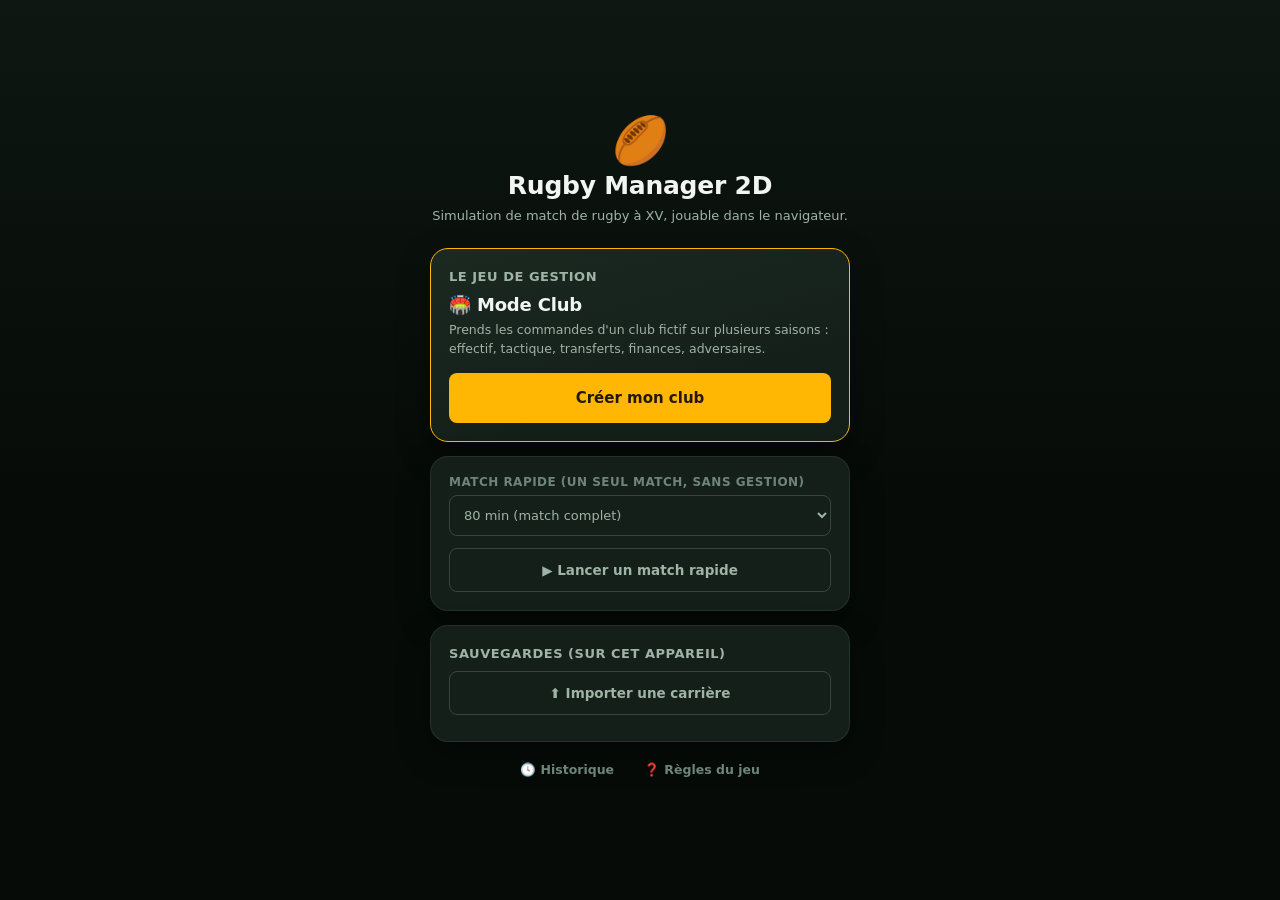
==== commit 930e5ab7: "FUNC-RM-001 : exporter, importer et récupérer sa carrière depuis l'accueil Carte « Sauvegardes » ind" ====
--- a/docs/index.html
+++ b/docs/index.html
@@ -70,6 +70,21 @@
         <option value="4800" selected>80 min (match complet)</option>
       </select>
       <button id="btnAccueilMatchRapide" class="alt">▶ Lancer un match rapide</button>
+    </div>
+
+    <!-- Sauvegardes (bugs.md FUNC-RM-001) : la carrière vit dans ce
+         navigateur ; le joueur peut l'emporter, la restaurer, et télécharger
+         les copies de secours. Géré par docs/js/main.js sans dépendre de
+         l'état du club : disponible même si la carrière ne s'ouvre plus. -->
+    <div class="carteAction carteSecondaire" id="carteSauvegardes">
+      <p class="sr-label" style="margin:0 0 8px;">Sauvegardes (sur cet appareil)</p>
+      <div class="boutonsSauvegardes">
+        <button id="btnExporterCarriere" class="alt" style="display:none;">⬇️ Exporter ma carrière</button>
+        <button id="btnImporterCarriere" class="alt">⬆️ Importer une carrière</button>
+      </div>
+      <input type="file" id="fichierImportCarriere" accept=".json,application/json" style="display:none;">
+      <p id="etatSauvegardes" role="status" style="font-size:12px;color:var(--text-dim);margin:8px 0 0;"></p>
+      <div id="listeSecours"></div>
     </div>
 
     <div class="liensSecondaires">
--- a/docs/css/style.css
+++ b/docs/css/style.css
@@ -93,10 +93,15 @@
 #feed li { padding: 2px 0; }
 #feed li.recent { color: var(--text); font-weight: 600; }
 
+/* Bandeau de decision arbitrale : DANS le HUD, par-dessus le bas du fil
+   d'evenements (qui affiche deja le meme message), jamais sur la pelouse.
+   Pose a 100 px du haut, a droite, il descendait sur la bordure du terrain et
+   cachait un joueur pres de la touche ou de l'en-but (P2-73). La position
+   verticale est calee par docs/js/ui.js sur la hauteur REELLE du HUD. */
 #banner {
-  position: absolute; top: 100px; right: 10px; left: auto; transform: none;
-  z-index: 5; background: rgba(15, 20, 16, 0.94); border: 1px solid var(--accent);
-  border-radius: var(--radius-md); padding: 10px 16px; text-align: right; max-width: 42vw;
+  position: absolute; top: 0; left: 10px; right: 10px; margin: 0 auto;
+  z-index: 5; background: rgba(15, 20, 16, 0.96); border: 1px solid var(--accent);
+  border-radius: var(--radius-md); padding: 8px 14px; text-align: center; max-width: 560px;
   font-size: 13px; font-weight: 700; opacity: 0; transition: opacity 0.3s;
   pointer-events: none; box-shadow: var(--shadow-sm);
 }
@@ -711,6 +716,11 @@
 .carteHero button { width: 100%; padding: 15px; font-size: 15px; }
 .carteSecondaire button { width: 100%; padding: 13px; font-size: 13.5px; }
 
+/* Sauvegardes (FUNC-RM-001) : deux actions côte à côte, puis la liste des copies. */
+.boutonsSauvegardes { display: flex; gap: 8px; }
+.boutonsSauvegardes button { flex: 1; min-width: 0; }
+.ligneSecours { display: flex; justify-content: space-between; align-items: center; gap: 8px; font-size: 12px; color: var(--text-dim); margin-top: 6px; }
+.ligneSecours button { width: auto; padding: 4px 0; font-size: 12px; flex: none; }
 .liensSecondaires { display: flex; justify-content: center; gap: 22px; margin-top: 4px; }
 .lienTexte {
   flex: 0 0 auto; width: auto; min-width: 0; background: none; border: none;
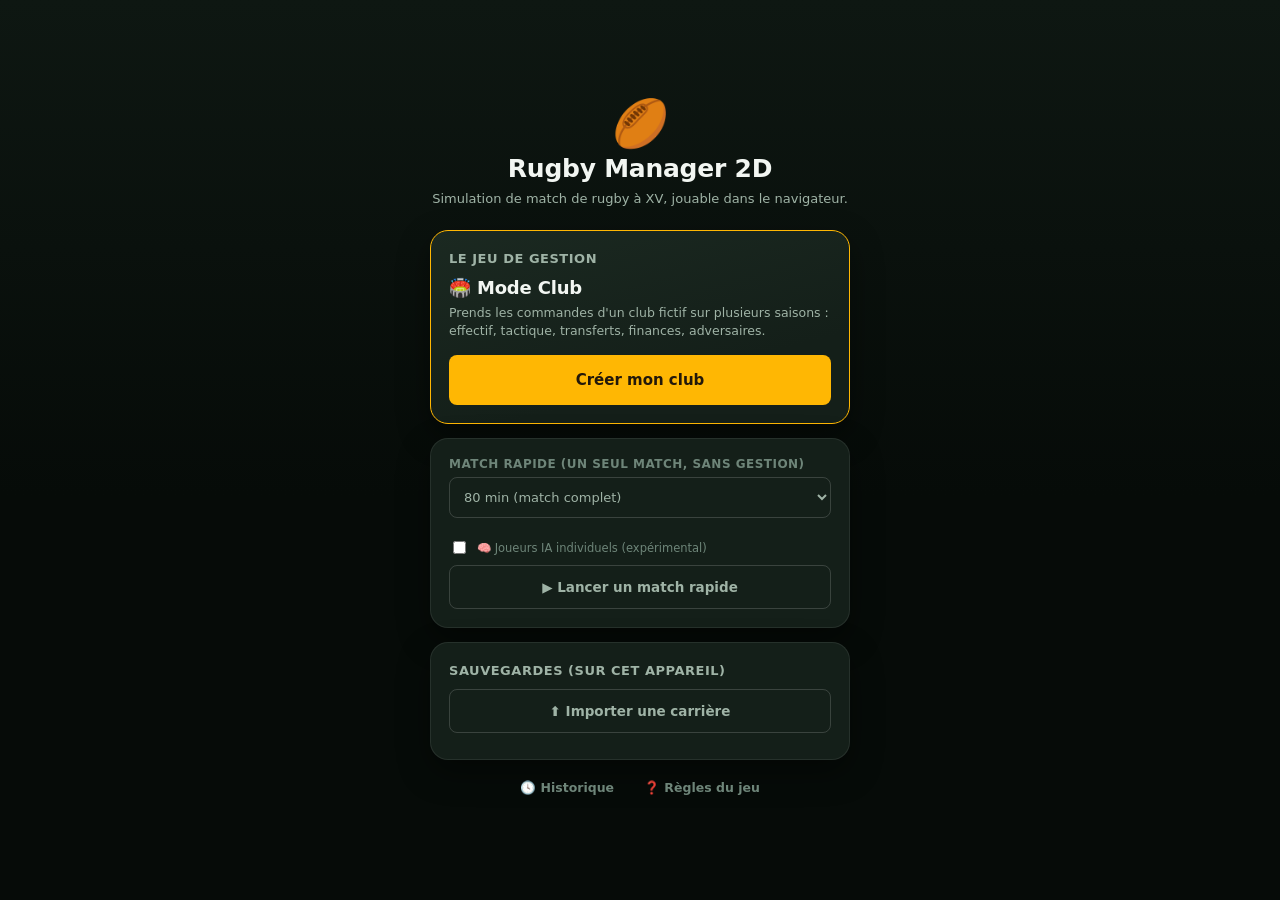
==== commit e0076f68: "Accueil : case à cocher pour activer les joueurs IA individuels (GOAP, expérimental) Co-Authored-By:" ====
--- a/docs/index.html
+++ b/docs/index.html
@@ -69,6 +69,7 @@
         <option value="2400">40 min (mi-temps)</option>
         <option value="4800" selected>80 min (match complet)</option>
       </select>
+      <label class="noteFacultatif" style="display:flex;gap:8px;align-items:center;margin:8px 0;"><input type="checkbox" id="chkIAAgents"> 🧠 Joueurs IA individuels (expérimental)</label>
       <button id="btnAccueilMatchRapide" class="alt">▶ Lancer un match rapide</button>
     </div>
 
@@ -114,8 +115,8 @@
       <h2 id="miTempsTitre">Mi-temps</h2>
       <div id="miTempsScore" class="grosScore"></div>
       <p id="miTempsDetail" class="detailResultat"></p>
-      <p class="noteFacultatif">Rien n'est joué : tes consignes s'appliquent dès le coup d'envoi.</p>
-      <h3 style="margin:14px 0 6px;font-size:13px;">Consigne pour la seconde période</h3>
+      <p class="noteFacultatif" id="miTempsNote">Rien n'est joué : tes consignes s'appliquent dès le coup d'envoi.</p>
+      <h3 id="miTempsSousTitre" style="margin:14px 0 6px;font-size:13px;">Consigne pour la seconde période</h3>
       <div id="miTempsConsignes"></div>
       <h3 style="margin:14px 0 6px;font-size:13px;">Remplacements</h3>
       <div id="miTempsRemplacants"></div>
@@ -974,6 +975,7 @@
 </div>
 
 <script src="rugby-engine.js"></script>
+<script src="rugby-ai.js"></script>
 <script src="js/constants.js"></script>
 <script src="js/rng.js"></script>
 <script src="js/matchState.js"></script>
--- a/docs/css/style.css
+++ b/docs/css/style.css
@@ -550,7 +550,7 @@
   background: rgba(0,0,0,0.35); border-radius: 4px; padding: 1px 5px;
 }
 .chipTerrain select {
-  width: 100%; font-size: 10px; padding: 5px 2px; text-align: center; text-align-last: center;
+  width: 100%; font-size: 10px; padding: 7px 2px; min-height: 30px; text-align: center; text-align-last: center;
   background: rgba(10, 18, 12, 0.92); border: 1px solid var(--accent); color: var(--text);
   border-radius: 6px;
 }
@@ -1175,6 +1175,12 @@
 }
 .btnConsigneMiTemps.choisie b::after { content: ' ✓'; color: #6fd39b; }
 .btnRemplacantMiTemps.choisie b::after { content: ' ✓ entré'; color: #6fd39b; font-size: 11px; }
+/* Banc en cours de match (FUNC-RM-005) : le maillot relevé se choisit. */
+.ligneRemplacant { margin-bottom: 8px; }
+.ligneRemplacant .btnRemplacantMiTemps { margin-bottom: 3px; }
+.detailRemplacant { display: block; font-size: 11.5px; color: var(--text-dim); }
+.selCibleRemplacant { font-size: 12px; padding: 2px 4px; max-width: 100%; }
+.noteRefus { font-size: 12px; color: #f0a35e; margin: 4px 0 0; }
 
 /* Barre de sous-onglets (profondeur de navigation) : un seul composant,
    réutilisé par chaque menu qui en déclare. Défile horizontalement sur
@@ -1265,3 +1271,20 @@
 .ligneCalendrier.ligneOuvrable { cursor: pointer; }
 .ligneCalendrier.ligneOuvrable:hover { background: rgba(255, 255, 255, 0.04); }
 .ligneCalendrier .chevronFeuille { color: var(--text-faint); font-weight: 700; }
+/* Bilan des lancements (P2-153) : « 5 · +21 m · 1 essai » demande plus large. */
+.ligneStatMatch.ligneLancement { grid-template-columns: minmax(0, 1fr) 4.5rem minmax(0, 1fr); font-size: 12px; }
+/* Essais marqués (P2-154) : un essai par ligne, avec le récit de l'action. */
+.essaisEquipe { padding: 6px 0; border-bottom: 1px solid rgba(255,255,255,.05); }
+.essaisEquipe .nomEssais { font-weight: 700; font-size: 13px; }
+.essaisEquipe.campA .nomEssais { color: var(--team-a); }
+.essaisEquipe.campB .nomEssais { color: var(--team-b); }
+.listeEssais { list-style: none; margin: 4px 0 0; padding: 0; font-size: 13px; }
+.listeEssais li { padding: 2px 0; }
+.listeEssais .actionEssai { color: var(--text-dim); font-size: 12px; }
+/* Les joueurs du match (FUNC-RM-011) : libellés plus longs (« Franchissements »),
+   valeurs courtes (« n°11 · 110 m ») — colonne centrale plus large. */
+.ligneStatMatch.ligneJoueurMatch { grid-template-columns: minmax(0, 1fr) 7.5rem minmax(0, 1fr); font-size: 12px; }
+
+/* Mobile (QA-RM-005) : les listes « remplace le … » du panneau de consigne
+   mesuraient 23 px de haut — trop petit pour un pouce. */
+#panneauMiTemps select { min-height: 40px; font-size: 14px; }
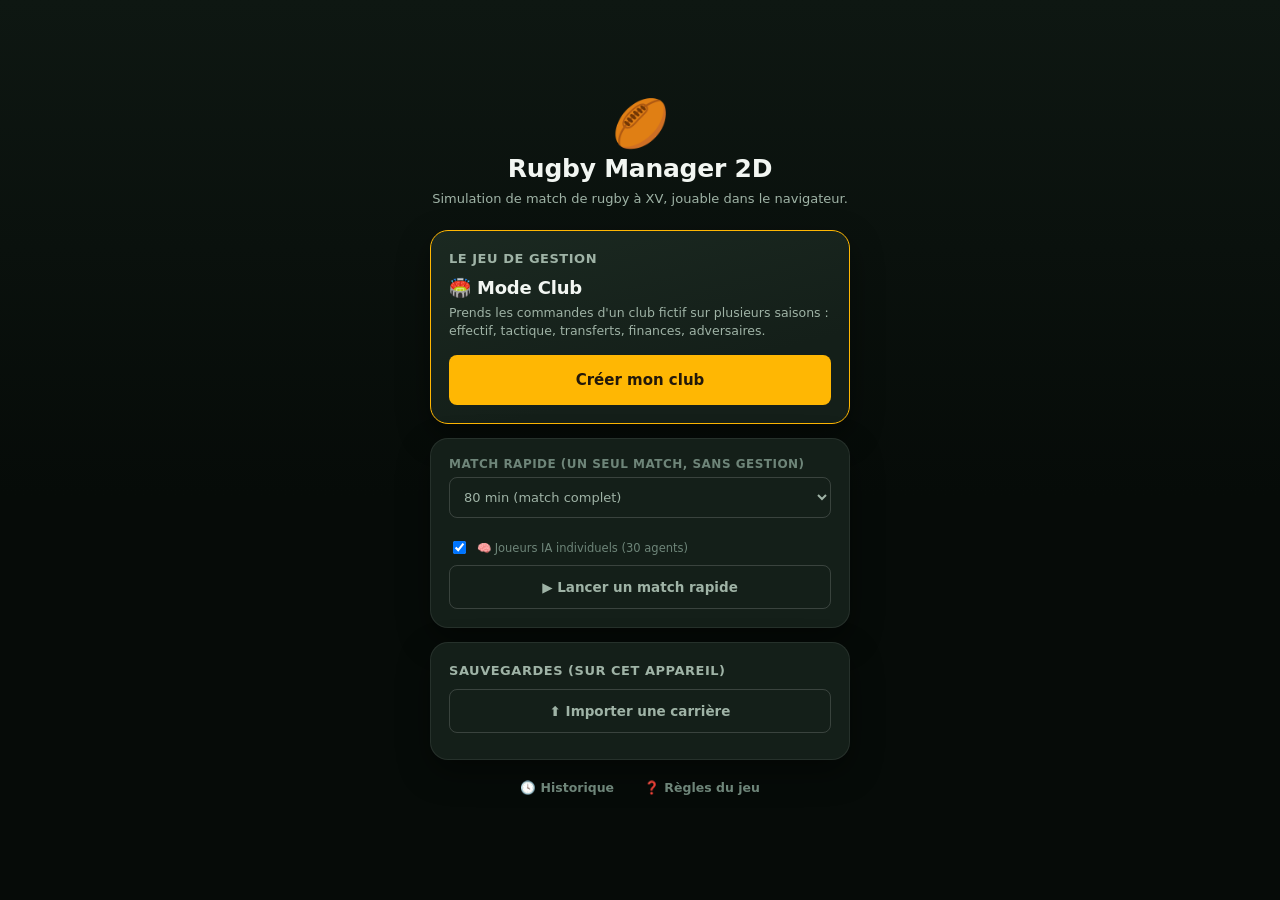
==== commit 44688dc0: "Mode agents (GOAP) par défaut dans le navigateur ; ?ai=legacy pour l'ancien moteur Co-Authored-By: C" ====
--- a/docs/index.html
+++ b/docs/index.html
@@ -69,7 +69,7 @@
         <option value="2400">40 min (mi-temps)</option>
         <option value="4800" selected>80 min (match complet)</option>
       </select>
-      <label class="noteFacultatif" style="display:flex;gap:8px;align-items:center;margin:8px 0;"><input type="checkbox" id="chkIAAgents"> 🧠 Joueurs IA individuels (expérimental)</label>
+      <label class="noteFacultatif" style="display:flex;gap:8px;align-items:center;margin:8px 0;"><input type="checkbox" id="chkIAAgents"> 🧠 Joueurs IA individuels (30 agents)</label>
       <button id="btnAccueilMatchRapide" class="alt">▶ Lancer un match rapide</button>
     </div>
 
@@ -145,7 +145,11 @@
 <div id="vueMatch" style="display:none;">
   <div id="hud">
     <div class="ligne1">
-      <div class="score" id="score">Equipe A 0 — 0 Equipe B</div>
+      <div class="score" id="score" aria-label="Score du match">
+        <span class="scoreEquipe equipeA"><span class="nomEquipe" id="nomEquipeA">Equipe A</span></span>
+        <span class="scoreChiffres"><span id="scoreA">0</span><span class="scoreTiret">—</span><span id="scoreB">0</span></span>
+        <span class="scoreEquipe equipeB"><span class="nomEquipe" id="nomEquipeB">Equipe B</span></span>
+      </div>
       <div id="phase">En jeu</div>
       <div class="horloge" id="horloge">0:00 / 5:00</div>
     </div>
@@ -163,6 +167,8 @@
     <div class="controlsRangee principale">
       <button id="btnPlay">Pause</button>
       <button id="btnSpeed" class="alt">Vitesse x1</button>
+      <!-- Orientation du terrain : auto (vertical sur téléphone, horizontal sur ordinateur) ou imposée. -->
+      <button id="btnOrientation" class="alt" title="Orientation du terrain">⤢ Terrain auto</button>
       <!-- Consigne EN COURS de jeu (P0-match) : visible uniquement quand le
            match est réellement joué, donc quand une décision peut encore
            changer la suite. -->
--- a/docs/css/style.css
+++ b/docs/css/style.css
@@ -1288,3 +1288,211 @@
 /* Mobile (QA-RM-005) : les listes « remplace le … » du panneau de consigne
    mesuraient 23 px de haut — trop petit pour un pouce. */
 #panneauMiTemps select { min-height: 40px; font-size: 14px; }
+
+
+/* ==========================================================================
+   RETRANSMISSION DE MATCH — interface plein écran adaptative
+   Ne s'applique qu'à #vueMatch : aucune modification de la gestion du club.
+   ========================================================================== */
+#vueMatch {
+  position: fixed;
+  inset: 0;
+  width: 100%;
+  height: 100vh;
+  height: 100dvh;
+  isolation: isolate;
+  overflow: hidden;
+  background: #183f26;
+}
+#vueMatch #pitch {
+  display: block;
+  width: 100%;
+  max-width: none;
+  margin-left: 0;
+  margin-right: 0;
+  touch-action: manipulation;
+}
+#vueMatch #hud {
+  inset: 0 0 auto;
+  width: 100%;
+  max-width: none;
+  margin: 0;
+  padding: 8px clamp(10px, 2vw, 24px);
+  gap: 4px;
+  background: linear-gradient(180deg, rgba(8,19,19,.98), rgba(12,27,24,.94));
+  box-shadow: 0 4px 18px rgba(0,0,0,.22);
+  border-bottom: 1px solid rgba(230,250,237,.15);
+}
+#vueMatch #hud .ligne1 {
+  display: grid;
+  grid-template-columns: minmax(0,1fr) auto auto;
+  align-items: center;
+  gap: 9px 16px;
+}
+#vueMatch #hud .score {
+  display: grid;
+  grid-template-columns: minmax(0,1fr) auto minmax(0,1fr);
+  align-items: center;
+  gap: clamp(8px, 1.8vw, 25px);
+  min-width: 0;
+  font-weight: 800;
+  font-size: clamp(12px, 1.5vw, 21px);
+  letter-spacing: -.025em;
+  white-space: nowrap;
+}
+#vueMatch .scoreEquipe { min-width: 0; display:flex; align-items:center; gap:7px; }
+#vueMatch .scoreEquipe::before {
+  content: '';
+  display: inline-block;
+  width: 5px;
+  height: 21px;
+  flex: 0 0 5px;
+  border-radius: 3px;
+}
+#vueMatch .scoreEquipe.equipeA::before { background: #55b8ff; }
+#vueMatch .scoreEquipe.equipeB::before { background: #ff636c; }
+#vueMatch .scoreEquipe.equipeB { flex-direction: row-reverse; text-align:right; }
+#vueMatch .scoreEquipe .nomEquipe {
+  display: block;
+  overflow:hidden;
+  text-overflow:ellipsis;
+  white-space:nowrap;
+}
+#vueMatch .scoreChiffres {
+  display: inline-flex;
+  gap: clamp(6px, 1vw, 12px);
+  align-items: center;
+  justify-content: center;
+  padding: 3px 11px;
+  border: 1px solid rgba(255,255,255,.12);
+  border-radius: 10px;
+  background: rgba(0,0,0,.32);
+  font-size: clamp(17px,2.1vw,26px);
+  font-weight: 850;
+  font-variant-numeric: tabular-nums;
+  letter-spacing: -.045em;
+}
+#vueMatch .scoreTiret { font-size:.75em; color: #b2c2b8; }
+#vueMatch #phase {
+  max-width: 235px;
+  overflow: hidden;
+  text-overflow: ellipsis;
+  background: #25443c;
+  color: #effaf4;
+  border-color: rgba(255,255,255,.18);
+  font-size: 11px;
+}
+#vueMatch #hud .horloge {
+  justify-self: end;
+  font-size: 12px;
+  font-weight: 750;
+  color: #e1eae5;
+  white-space: nowrap;
+}
+#vueMatch #hud .possession {
+  width: min(100%, 420px);
+  margin-inline: auto;
+  gap: 7px;
+  font-size: 10px;
+}
+#vueMatch #hud .possession .barre { height: 4px; }
+#vueMatch #feed {
+  max-height: 24px !important;
+  overflow: hidden;
+  font-size: 11px;
+  white-space: nowrap;
+  color: #b8cec2;
+}
+#vueMatch #feed li { display:none; overflow:hidden; text-overflow:ellipsis; }
+#vueMatch #feed li:first-child { display:block; }
+#vueMatch #banner { max-width: min(560px, calc(100vw - 20px)); }
+#vueMatch #controls {
+  inset: auto 0 0;
+  width:100%;
+  max-width: none;
+  margin:0;
+  padding: 8px 12px max(8px, env(safe-area-inset-bottom));
+  background: linear-gradient(0deg, rgba(4,13,15,.98), rgba(5,18,17,.9));
+  border-top: 1px solid rgba(255,255,255,.13);
+}
+#vueMatch #controls .controlsRangee.principale {
+  display:flex;
+  flex-wrap: nowrap;
+  align-items: stretch;
+  justify-content:center;
+  gap: 7px;
+  min-width:0;
+  max-width: 100%;
+}
+#vueMatch #controls .controlsRangee.principale button {
+  flex: 0 1 auto;
+  width: auto;
+  min-width: 74px;
+  min-height: 41px;
+  padding: 9px 14px;
+  border: 1px solid rgba(255,255,255,.13);
+  border-radius: 9px;
+  font-size: 12px;
+  white-space:nowrap;
+}
+#vueMatch #controls #btnPlay {
+  background: #f8bf43;
+  color: #182723;
+  border-color: #f8bf43;
+  font-weight: 800;
+}
+#vueMatch #controls #btnMenu { background:#233f43; }
+#vueMatch #seekZone {
+  max-width:none;
+  margin:0;
+  width:100%;
+  padding: 8px clamp(12px, 2vw, 24px);
+  gap: 11px;
+  background: #102623;
+  border-top: 1px solid rgba(255,255,255,.1);
+}
+#vueMatch #seekZone input[type=range] { min-width:0; cursor:pointer; }
+@media (max-width: 780px) {
+  #vueMatch #hud .ligne1 { grid-template-columns:minmax(0,1fr) auto; gap:5px 8px; }
+  #vueMatch #hud .score { grid-column:1 / -1; font-size:14px; gap:8px; }
+  #vueMatch #hud .scoreChiffres { font-size:19px; padding:3px 9px; }
+  #vueMatch #hud .horloge { font-size:10px; }
+  #vueMatch #hud .possession { width:100%; }
+  #vueMatch #controls { padding:6px 7px max(6px, env(safe-area-inset-bottom)); }
+  #vueMatch #controls .controlsRangee.principale {
+    justify-content:flex-start;
+    overflow-x:auto;
+    scrollbar-width:none;
+    -webkit-overflow-scrolling:touch;
+  }
+  #vueMatch #controls .controlsRangee.principale::-webkit-scrollbar { display:none; }
+  #vueMatch #controls .controlsRangee.principale button {
+    flex:0 0 auto;
+    min-width:65px;
+    min-height:43px;
+    padding:8px 11px;
+  }
+}
+@media (max-height: 520px) and (orientation: landscape) {
+  /* Le match reste le sujet principal sur téléphone horizontal : HUD 1 ligne,
+     événements et possession masqués, commandes courtes et atteignables. */
+  #vueMatch #hud { padding:5px 10px; }
+  #vueMatch #hud .ligne1 { grid-template-columns:minmax(0,1fr) auto auto; gap:7px; }
+  #vueMatch #hud .score { grid-column:auto; font-size:13px; }
+  #vueMatch #hud .scoreChiffres { font-size:17px; padding:2px 7px; }
+  #vueMatch #hud .possession, #vueMatch #feed { display:none !important; }
+  #vueMatch #phase { padding:4px 6px; font-size:10px; max-width:155px; }
+  #vueMatch #hud .horloge { font-size:10px; }
+  #vueMatch #controls { padding:4px 8px max(4px, env(safe-area-inset-bottom)); }
+  #vueMatch #controls .controlsRangee.principale button { min-height:37px; padding:6px 9px; }
+  #vueMatch #seekZone { padding:4px 11px; }
+}
+@media (max-width: 380px) {
+  #vueMatch #hud { padding:7px 8px; }
+  #vueMatch #hud .score { gap:5px; font-size:12px; }
+  #vueMatch .scoreEquipe::before { height:16px; }
+  #vueMatch #hud .scoreChiffres { font-size:17px; }
+}
+@media (prefers-reduced-motion: reduce) {
+  #vueMatch button, #vueMatch #banner { transition:none; }
+}
